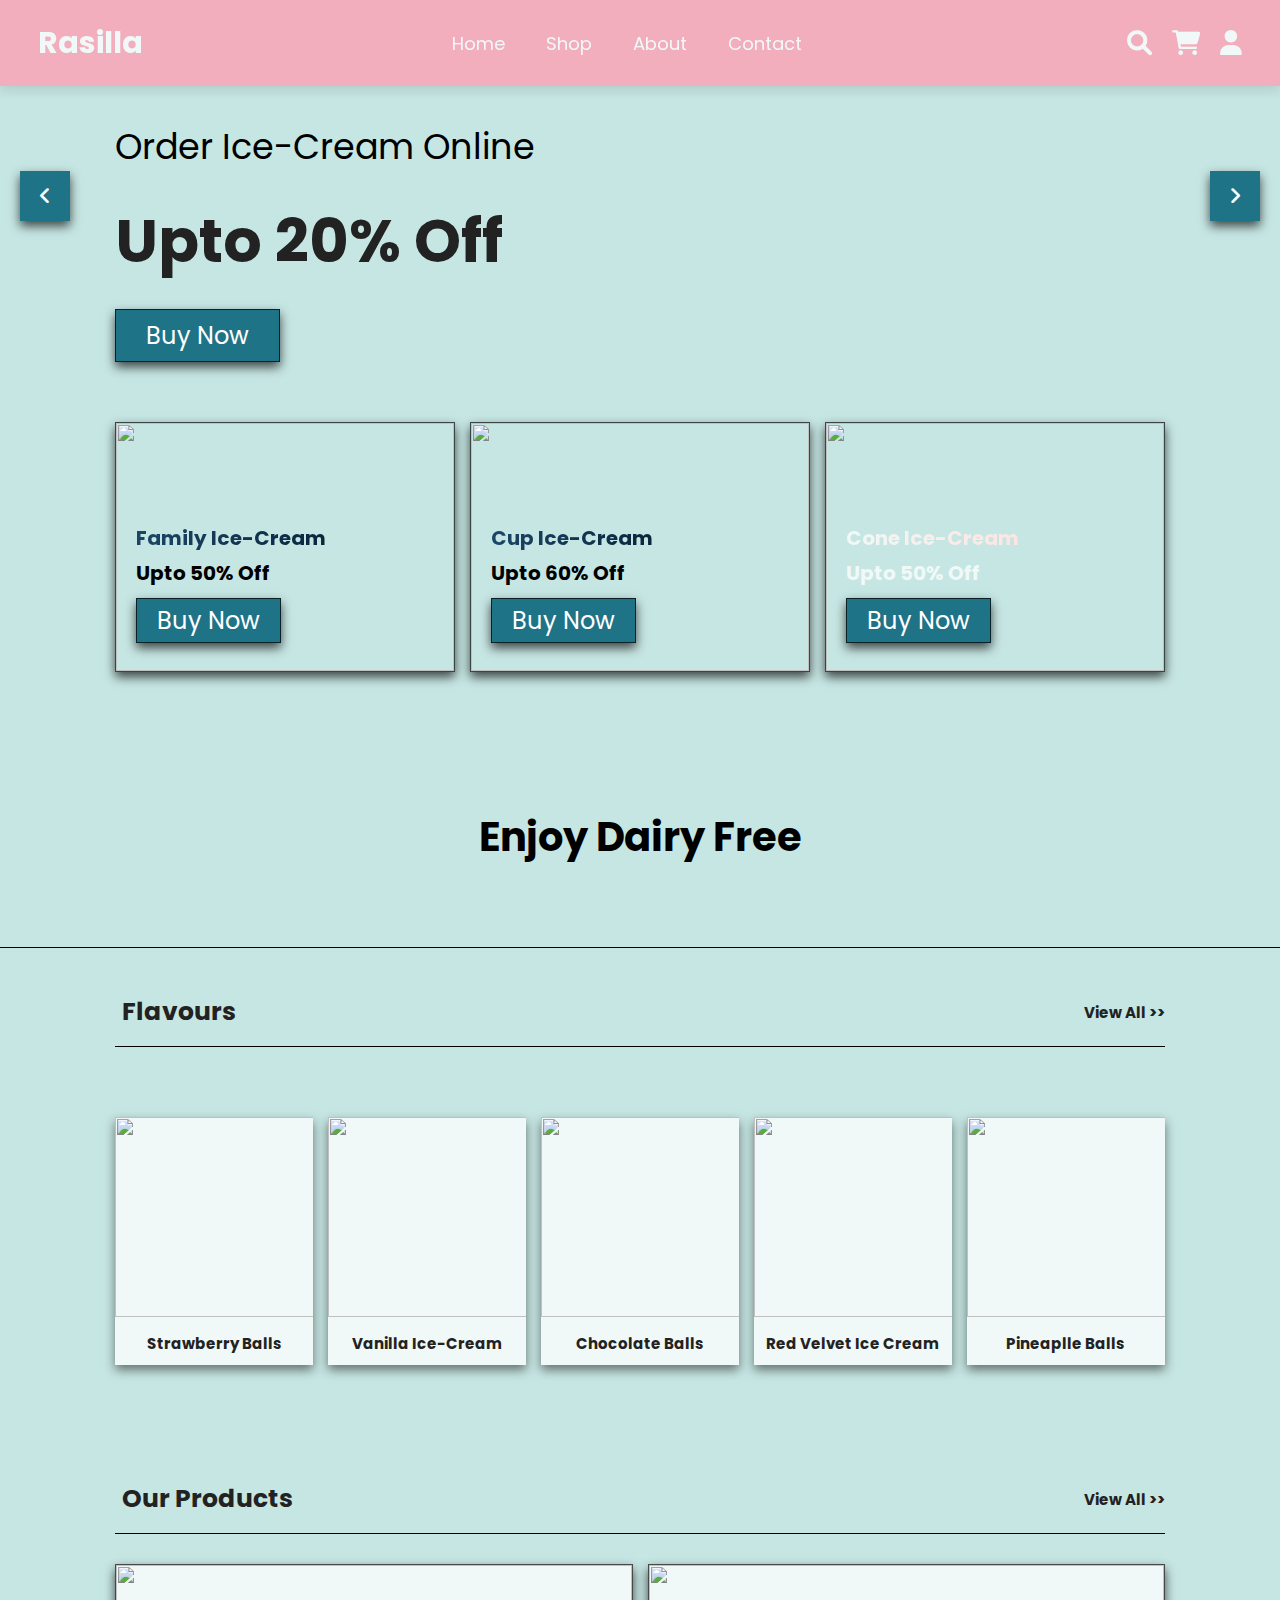
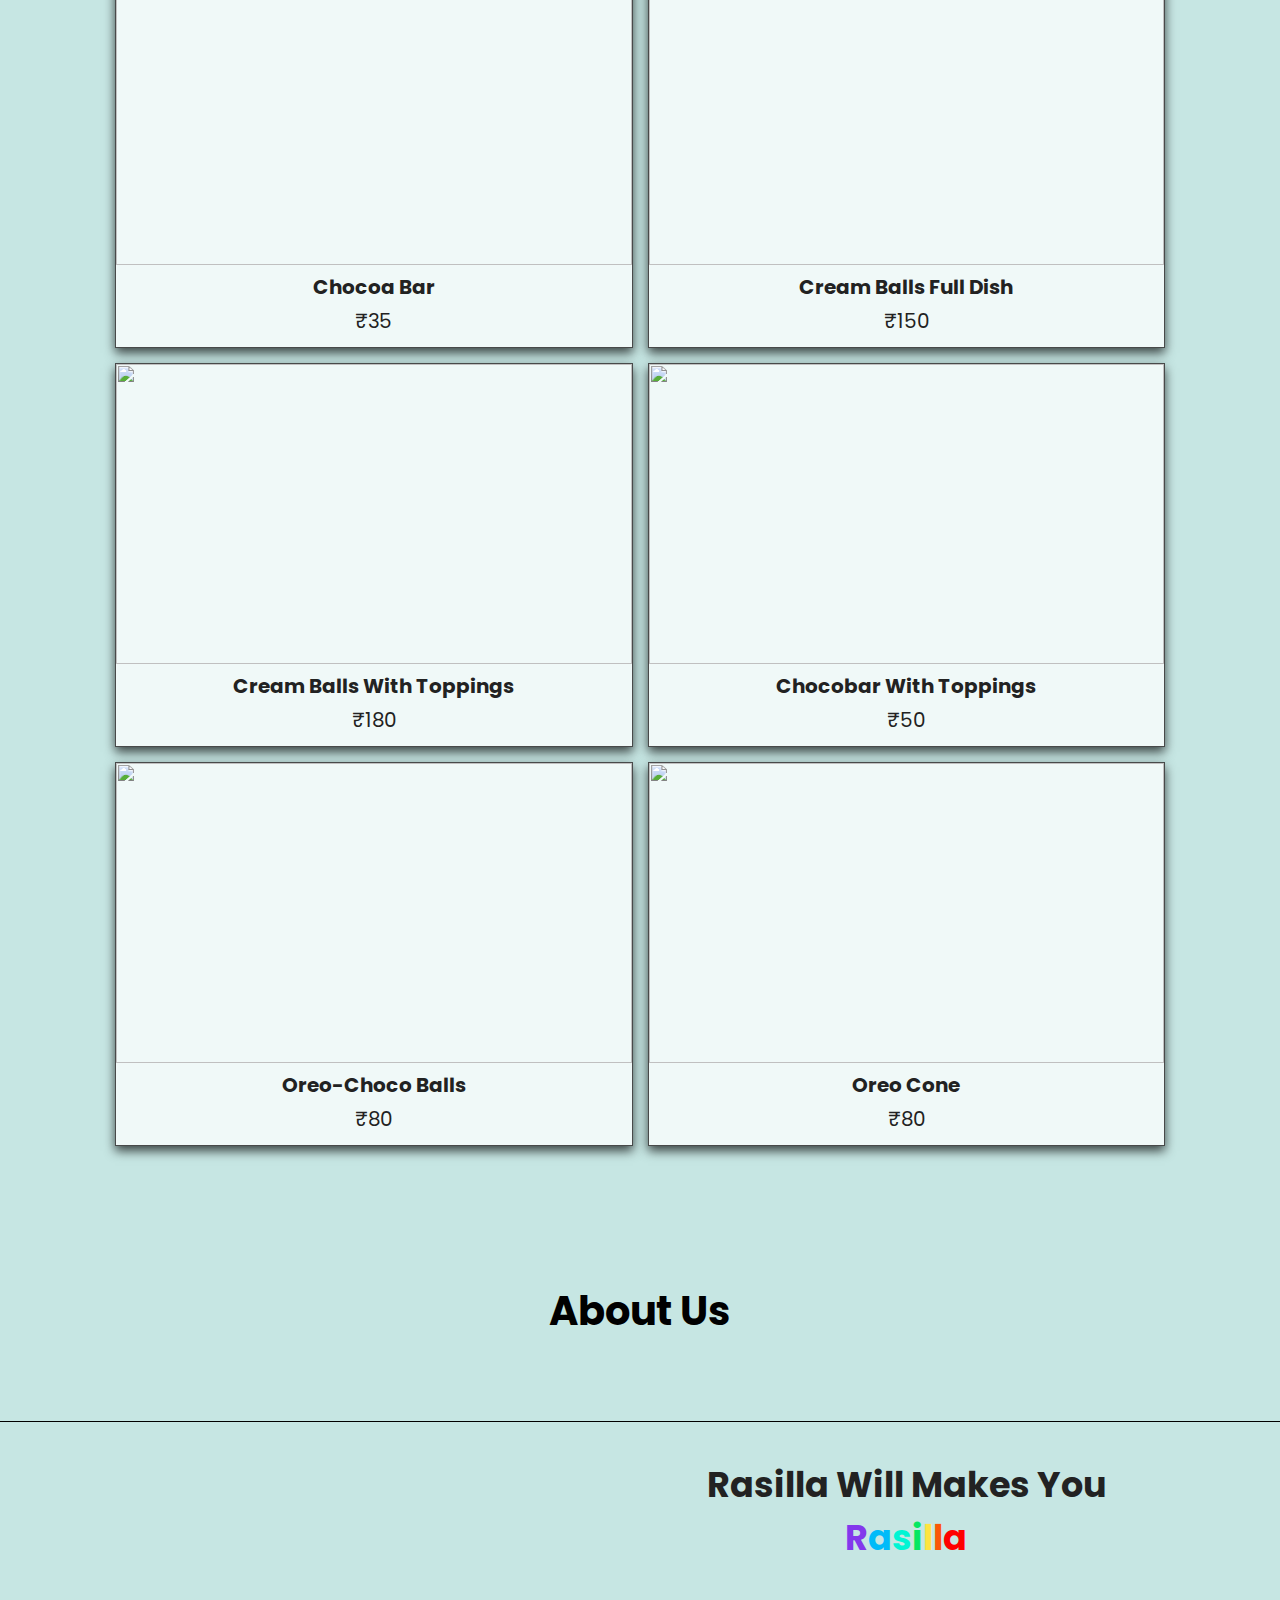
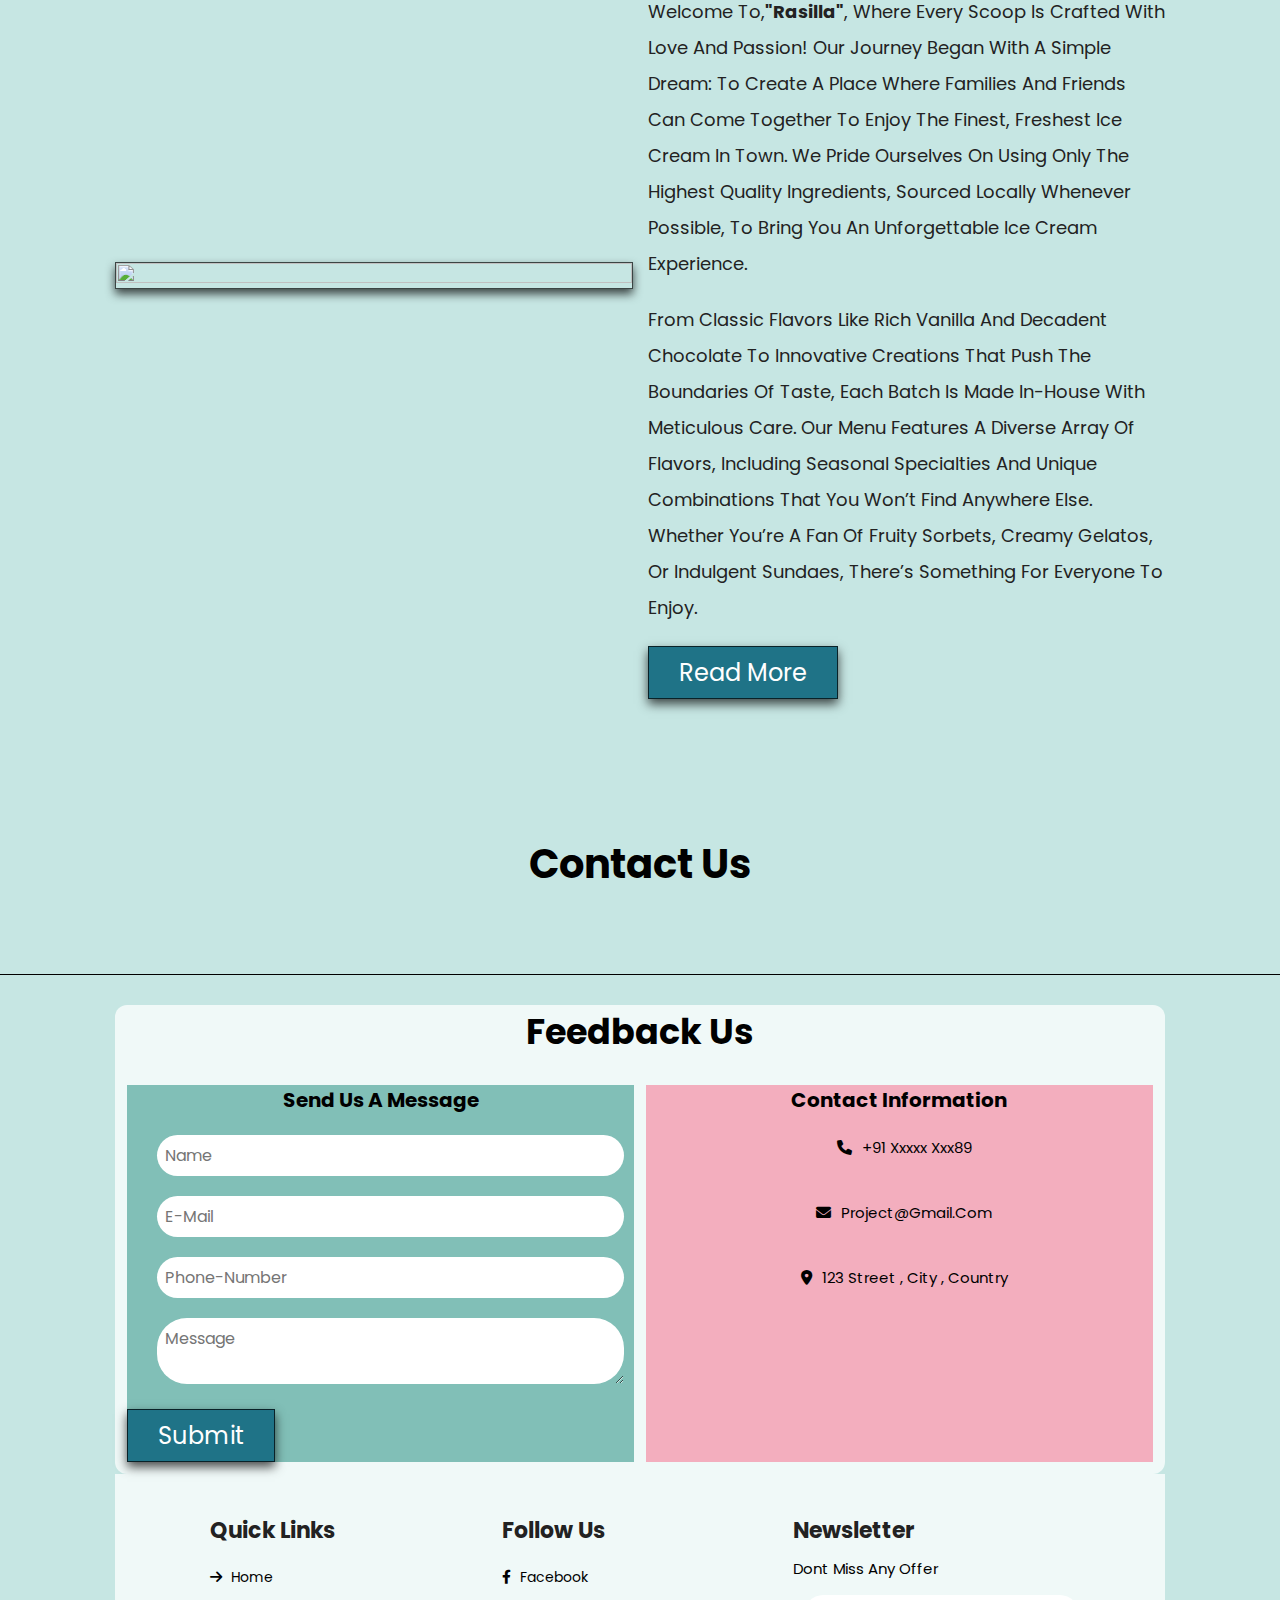
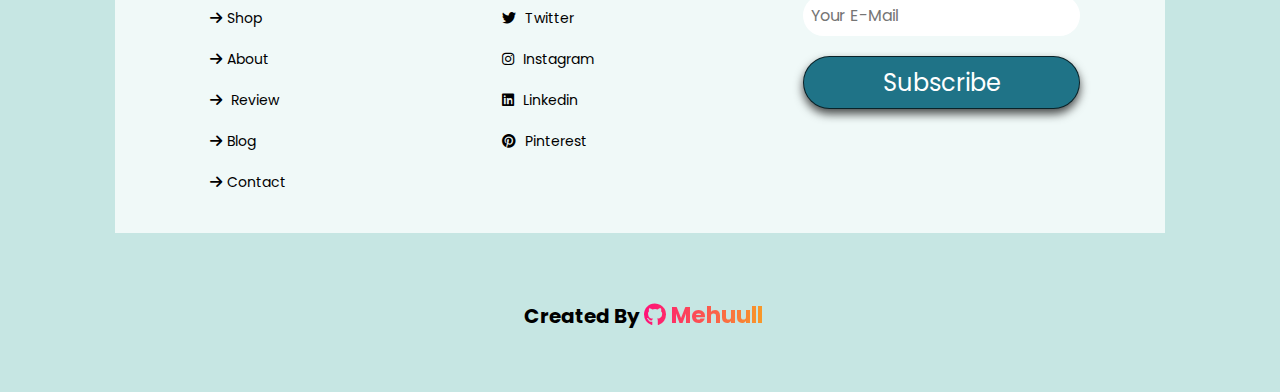
==== index.html @ 6aaf22bc "add files" ====
<!-- my website -->
<!DOCTYPE html>
<html lang="en">
<head>
    <meta charset="UTF-8">
    <meta name="viewport" content="width=device-width, initial-scale=1.0">
    <title>Cake Shop website</title>
    <link rel = "stylesheet" href="styles.css">
    <!-- font awesome link -->
    <link rel="stylesheet" href=
    "https://cdnjs.cloudflare.com/ajax/libs/font-awesome/6.0.0-beta3/css/all.min.css">
</head>
<body>
<header class="header">
    <a href="#" class="logo">Rasilla</a>
    <nav class="navbar">
        
            <a href="#">Home</a>
            <a href="#shop">Shop</a>
            <a href="#about">About</a>
            <a href="#contact">Contact</a>
        
    </nav>
    <div class="icons">
        <div id="menu-btn" class="fas fa-bars"></div>
        <div id="search-btn" class="fas fa-search"></div>
        <div id="cart-btn" class="fas fa-shopping-cart"></div>
        <div id="login-btn" class="fas fa-user"></div>
    </div>
    <div class="hamburger" id="hamburger">
        <div class="line"></div>
        <div class="line"></div>
        <div class="line"></div>
    </div>

</header>   

<!-- hero section -->
 <section class="home" id="home">
    <div class="slides-container">
        <div class="slide active">
            <div class="content">
                <span>Order ice-Cream Online</span>
                <h3>upto 20% off</h3>
                <a href="#" class="btn">Buy Now</a>
            </div>
            <div class="img">
                <img decoding="async"src="icream2.jpg" alt="">
            </div>
        </div> 

        
        <div class="slide">
            <div class="content">
                <span>10+ Delicious Flavours</span>
                <h3>upto 30% off</h3>
                <a href="#" class="btn">Buy Now</a>
            </div>
            <div class="img">
                <img decoding="async"src="icream9.png" alt="">
            </div>
        </div>

        <div class="slide">
            <div class="content">
                <span>15+ Different Toppings</span>
                <h3>upto 60% off</h3>
                <a href="#" class="btn">Buy Now</a>
            </div>
            <div class="img">
                <img decoding="async"src="icream10.png">
            </div>
        </div>
    
        <div id="next-slide" class="fas fa-angle-right" ></div>
        <div id="prev-slide" class="fas fa-angle-left"></div>
   </div>
 </section>

 <!-- banner section -->
 <section class="banner-container">

    <div class="banner">
        <img decoding="async" src="icream12.jpg" alt="">
        <div class="content">
            <span>Family ice-Cream</span>
            <h3>upto 50% off</h3>
            <a href="#" class="btn">Buy now</a>
        </div>
    </div>

    <div class="banner">
        <img decoding="async" src="icream6.jpg" alt="">
        <div class="content">
            <span>Cup ice-Cream</span>
            <h3>upto 60% off</h3>
            <a href="#" class="btn">Buy now</a>
        </div>
    </div>

    <div class="banner">
        <img decoding="async" src="icream7.jpg" alt="">
        <div class="content">
            <span class="banner3">cone ice-Cream</span>
            <h3 class="bannerh3">upto 50% off</h3>
            <a href="#" class="btn">Buy now</a>
        </div>
    </div>

</section>

<!-- heading -->
<div class="heading">
    <h1>Enjoy Dairy Free</h1>
</div>

<!-- flavours section -->
<section class="flavour" >
    <h1 class="title"> <span>Flavours</span> <a href="#">view all >></a> </h1>

    <div class="box-container">
        
        <a href="#" class="box">
            <img decoding="async" src="Strawberry .jpg" alt="">
            <h3>Strawberry Balls</h3>
        </a>

        <a href="#" class="box">
            <img decoding="async" src="Vanilla .jpg" alt="">
            <h3>Vanilla ice-Cream</h3>
        </a>

        <a href="#" class="box">
            <img decoding="async" src="Chocolate .jpg" alt="">
            <h3>chocolate balls</h3>
        </a>

        <a href="#" class="box">
            <img decoding="async" src="Red velvet.jpg" alt="">
            <h3>Red velvet ice cream</h3>
        </a>

        <a href="#" class="box">
            <img decoding="async" src="Pine apple.jpg" alt="">
            <h3>pineaplle balls</h3>
        </a>
    </div>

</section>

<!-- product section -->
<section class="products" id="shop">

    <h1 class="title"><span>Our products</span> <a decoding="async" href="allproduct.html">view all >></a> </h1>

    <div class="box-container">
        <div class="box-container">

            <div class="box">
                <div class="icons">
                    <a href="#" class="fas fa-shopping-cart"></a>
                    <a href="#" class="fas fa-heart"></a>
                    <a href="#" class="fas fa-eye"></a>
                </div>
                <div class="img">
                    <img decoding="async" src="Chocoabar.jpg" alt="">
                </div>
                <div class="content">
                    <h3>Chocoa bar </h3>
                    <div class="price"> ₹35</div>
                </div>
            </div>

            <div class="box">
                <div class="icons">
                    <a href="#" class="fas fa-shopping-cart"></a>
                    <a href="#" class="fas fa-heart"></a>
                    <a href="#" class="fas fa-eye"></a>
                </div>
                <div class="img">
                    <img decoding="async" src="cream ball full dish.jpg" alt="">
                </div>
                <div class="content">
                    <h3>Cream balls full dish</h3>
                    <div class="price"> ₹150</div>
                </div>
            </div>

            <div class="box">
                <div class="icons">
                    <a href="#" class="fas fa-shopping-cart"></a>
                    <a href="#" class="fas fa-heart"></a>
                    <a href="#" class="fas fa-eye"></a>
                </div>
                <div class="img">
                    <img decoding="async" src="Cream balls with toppings .jpg" alt="">
                </div>
                <div class="content">
                    <h3>Cream balls with toppings</h3>
                    <div class="price"> ₹180</div>
                </div>
            </div>

            <div class="box">
                <div class="icons">
                    <a href="#" class="fas fa-shopping-cart"></a>
                    <a href="#" class="fas fa-heart"></a>
                    <a href="#" class="fas fa-eye"></a>
                </div>
                <div class="img">
                    <img decoding="async" src="Chocoabartoppings.jpg" alt="">
                </div>
                <div class="content">
                    <h3>Chocobar with toppings</h3>
                    <div class="price"> ₹50</div>
                </div>
            </div>

            <div class="box">
                <div class="icons">
                    <a href="#" class="fas fa-shopping-cart"></a>
                    <a href="#" class="fas fa-heart"></a>
                    <a href="#" class="fas fa-eye"></a>
                </div>
                <div class="img">
                    <img decoding="async" src="Oreo.jpg" alt="">
                </div>
                <div class="content">
                    <h3>Oreo-choco balls</h3>
                    <div class="price"> ₹80</div>
                </div>
            </div>

            <div class="box">
                <div class="icons">
                    <a href="#" class="fas fa-shopping-cart"></a>
                    <a href="#" class="fas fa-heart"></a>
                    <a href="#" class="fas fa-eye"></a>
                </div>
                <div class="img">
                    <img decoding="async" src="Oreocone.jpg" alt="">
                </div>
                <div class="content">
                    <h3>oreo cone</h3>
                    <div class="price"> ₹80</div>
                </div>
            </div>
    </div>
</section>

<!-- about section -->
<div class="heading">
    <h1>About us</h1>
</div>

<section class="about" id="about">
    <div class="img">
        <img decoding="async"src="icream9.png" alt="">
    </div>

    
    <div class=" content">
        <h3>Rasilla will makes you <span class="r">R</span><span class="a">a</span><span class="s">s</span><span class="i">i</span><span class="l">l</span><span class="l2">l</span><span class="a2">a</span></h3>
        <p>Welcome to,<b>"Rasilla"</b>, where every scoop is crafted with love and passion! Our journey
             began with a simple dream: to create a place where families and friends can come together
              to enjoy the finest, freshest ice cream in town. We pride ourselves on using only the highest 
              quality ingredients, sourced locally whenever possible, to bring you an unforgettable ice cream 
              experience.</p>
        <p>From classic flavors like rich vanilla and decadent chocolate to innovative creations that push the 
            boundaries of taste, each batch is made in-house with meticulous care. Our menu features a diverse 
            array of flavors, including seasonal specialties and unique combinations that you won’t find anywhere else. 
            Whether you’re a fan of fruity sorbets, creamy gelatos, or indulgent sundaes, there’s something for everyone
             to enjoy.</p>
        <a href="readmore.html" class="btn">read more</a>
    </div>
</section>

<!-- contact us section -->

<div class="heading">
    <h1>Contact us</h1>
</div>

<section class="contact" id="contact">
    <div class="container">
        <h2> feedback us</h2>
        <div class="contact-wrapper">
            <div class="contact-form">
                <h3>send us a message</h3>
                <form>
                    <div class="form-group">
                        <input type="text" placeholder="Name">
                    </div>
                    <div class="form-group">
                        <input type="email" placeholder="E-mail">
                    </div>
                    <div class="form-group">
                        <input type="phone" placeholder="Phone-number">
                    </div>
                    <div class="form-group">
                        <textarea name="message" id="" placeholder="Message"></textarea>
                    </div>
                    <a href="#" class="btn">submit</a>

                </form>
            </div>
            <div class="contact-info">
                <h3>Contact information</h3>
                <p>   <i class="fas fa-phone"></i>+91 xxxxx xxx89</p>
                <p>   <i class="fas fa-envelope"></i>project@gmail.com</p>
                <p>   <i class="fas fa-map-marker-alt"></i>123 street , city , country </p>
            </div>
        </div>

    </div>

    <!-- footer section     -->
    <section class="footer">
        <div class="box-container">
            <div class="box">
                <h3>quick links</h3>
                <a href="#"> <i class="fas 
                fa-arrow-right"></i> Home</a>
                <a href="#"> <i class="fas
                fa-arrow-right"></i>Shop</a>
                <a href="#"> <i class="fas
                fa-arrow-right"></i>About</a>
                <a href="#"> <i class="fas
                fa-arrow-right"></i> Review</a>
                <a href="#"> <i class="fas 
                fa-arrow-right"></i>Blog</a>
                <a href="#"> <i class="fas
                fa-arrow-right"></i>Contact</a>
            </div>

            <div class="box">
                <h3>follow us</h3>
                <a href="#"> <i class="fab 
                fa-facebook-f"></i> facebook </a>
                <a href="#"> <i class="fab
                fa-twitter"></i> twitter </a>
                <a href="#"> <i class="fab 
                fa-instagram"></i> instagram </a>
                <a href="#"> <i class="fab
                fa-linkedin"></i> linkedin </a>
                <a href="#"> <i class="fab 
                fa-pinterest"></i> pinterest </a>
            </div>

            <div class="box">
                <h3>newsletter</h3>
                <p>Dont miss any Offer</p>
                <form action="">
                    <input type="email" placeholder="your e-mail">
                    <input type="submit" value="subscribe" class="btn">
                </form>
            </div>
        </div>
    </section>

    <section class="credit">created by <span><i class="fa-brands fa-github"></i>&nbsp;Mehuull</span></section>


<script src="main.js" defer data-deferred="1"></script>


</body>
</html>
---- styles.css ----
/* my website */
@import url('https://fonts.googleapis.com/css2?family=Poppins:wght@100;300;400;500;600&display=swap');

:root {
    --bubblepink: #F3AeBE;
    --wintergreen: #81bfb7;
    --mint: #c6e6e3;
    --candyfloss: #f0f9f8;
}

body {
    background: var(--mint);
}

* {
    font-family: 'Poppins', sans-serif;
    margin: 0;
    padding: 0;
    box-sizing: border-box;
    outline: none;
    border: none;
    text-transform: capitalize;
    text-decoration: none;
    transition: .2s linear;
}

.btn {
    margin-top: 1rem;
    display: inline-block;
    padding: .8rem 3rem;
    background: #1f7387;
    color: #fff;
    font-size: 2.4rem;
    cursor: pointer;
    box-shadow: 0 0.5rem 1rem rgba(0, 0, 0, 0.7);
    border: 0.1rem solid rgba(0, 0, 0, 0.7);
}

.btn:hover {
    background: #013d5a;
    box-shadow: 0 0.5rem 1rem rgba(0, 0, 0, 0.1);
}

html {
    font-size: 62.5%;
    overflow-x: hidden;
    scroll-behavior: smooth;
}

section {
    padding: 3rem 9%;
}

.header {
    position: fixed;
    top: 0;
    left: 0;
    right: 0;
    display: flex;
    align-items: center;
    justify-content: space-between;
    z-index: 100;
    background-color: var(--bubblepink);
    box-shadow: 0 0.5rem 1rem rgba(0, 0, 0, 0.1);
    padding: 2rem 3%;
}

.header .logo {
    font-size: 3rem;
    font-weight: bolder;
    color: var(--candyfloss);
}

.header .navbar a {
    font-size: 1.8rem;
    color: var(--candyfloss);
    margin: 0 1rem;
    padding: 0.9rem;
    border-radius: 30px;

}

.header .navbar a:hover {
    color: #222;
    background-color:var(--candyfloss);
    box-shadow:  0 0.5rem 1rem rgba(0, 0, 0, 0.7);;
}

.header .icons div {
    font-size: 2.5rem;
    margin-left: 1.7rem;
    cursor: pointer;
    color: var(--candyfloss);
}

.header .icons div:hover {
    color: #222;
}

#menu-btn {
    display: none;
}

@keyframes fadeLeft {
    0% {
        opacity: 0;
        transform: translateY(-5rem);
    }
}

@keyframes fadeUp {
    0% {
        opacity: 0;
        transform: scale(0.5);
    }
}

.home {
    padding-top: 12rem;
    position: relative;
}

.home .slides-container .slide {
    display: flex;
    align-items: center;
    flex-wrap: wrap;
    gap: 1.5rem;
    display: none;
}

.home .slides-container .slide.active {
    display: flex;
}

.home .slides-container .slide .content {
    flex: 1 1 40rem;
    animation: fadeLeft .4s linear .4s backwards;
}

.home .slides-container .slide .content span {
    color: #000;
    font-size: 3.5rem;
}

.home .slides-container .slide .content h3 {
    font-size: 6rem;
    color: #222;
    padding: .3rem 0;
    margin-top: 2rem;
    margin-bottom: 1rem;
}

.home .slides-container .slide .img {
    flex: 1 1 40rem;
    margin: 3rem 0;
}

.home .slides-container .slide .img img {
    width: 100%;
    animation: fadeUp .4s linear;
    box-shadow: 0 1rem 1.5rem rgba(0, 0, 0, 0.7);
}
.home #next-slide,
.home #prev-slide {
    position: absolute;
    top: 50%;
    transform: translateY(-50%);
    height: 5rem;
    width: 5rem;
    line-height: 5rem;
    background: #1f7387;
    color: #fff;
    text-align: center;
    font-size: 2rem;
    cursor: pointer;
    box-shadow: 0 0.5rem 1rem rgba(0, 0, 0, 0.7);
}
.home #next-slide:hover,
.home #prev-slide:hover {
    background: #013d5a;
    color: #fff;
    box-shadow: 0 0.5rem 1rem rgba(0, 0, 0, 0.1);
}
.home #prev-slide {
    left: 2rem;
}
.home #next-slide {
    right: 2rem;
}
/* banner container */

.banner-container {
    display: grid;
    grid-template-columns: repeat(auto-fit, minmax(32rem, 1fr));
    gap: 1.5rem;
}
.banner-container .banner {
    position: relative;
    height: 25rem;
    overflow: hidden;
    box-shadow: 0 0.5rem 1rem rgba(0, 0, 0, 0.7);
    border: 0.1rem solid rgba(0, 0, 0, 0.7);
}
.banner-container .banner img {
    height: 100%;
    width: 100%;
    object-fit: cover;
}
.banner-container .banner .content {
    position: absolute;
    top: 50%;
    left: 2rem;
    transform: translateY(-20%);
}
.banner-container .banner .content span {
    background: linear-gradient(to right, #1c4668,#09263d) ;
    -webkit-background-clip: text;
    -webkit-text-fill-color: transparent;
    font-weight: bold;
    font-size: 2rem;

}
.banner-container .banner .content .banner3{
    background: linear-gradient(to right, #f0f9f8 , #ffe4e1) ;
    -webkit-background-clip: text;
    -webkit-text-fill-color: transparent;

}
.banner-container .banner .content h3 {
    font-size: 2rem;
    padding-top: .5rem;
    color: black;
}
.banner-container .banner .content .bannerh3 {
    color: #f0f9f8;
}
.banner-container .banner .content .btn {
    padding: .4rem 2rem;
}

.banner-container .banner:hover img {
    transform: scale(1.2);
}
.heading{
    text-align: center;
    font-size: 2.5rem;
    margin-top: 2.5rem;
    padding: 8rem 0;
    border-bottom: 0.1rem solid black;
}
.heading h1 {
    color: #000000;
    font-size: 4rem;

}
/* flavour section */
.title{
    display: flex;
    align-items: center;
    font-size: 2.5rem;
    padding:1.5rem 0;
    border-bottom: 0.1rem solid black;
    margin-bottom: 3rem;
}
.title span {
    color: #222;
    padding-left: .7rem;
}
.title a {
    margin-left: auto;
    color: #222;
    font-size: 1.5rem;
}

.flavour .box-container {
    display: grid;
    grid-template-columns: repeat(auto-fit, minmax(16rem, 1fr));
    gap: 1.5rem;
    padding: 4rem 0;
}
.flavour .box-container .box {
    overflow: hidden;
    box-shadow: 0 0.5rem 1rem rgba(0, 0, 0, 0.5);
    background-color: var(--candyfloss);
}
.flavour .box-container .box img {
    height: 20rem;
    width: 25rem;
    object-fit: cover;
}
.flavour .box-container .box h3 {
    font-size: 1.5rem;
    margin: 1rem 0;
    color: #222;
    text-align: center;
}
.flavour .box-container .box:hover h3 {
    font-size: 1.8rem;
}

/* product section */
.products .box-container {
    /* display: -ms-grid; */
    display: grid;
    grid-template-columns: repeat(auto-fit, minmax(35rem, 1fr));
    gap: 1.5rem;
}
.products .box-container .box{
    position: relative;
    background: var(--candyfloss);
    text-align: center;
    overflow: hidden;
    box-shadow: 0 0.5rem 1rem rgba(0, 0, 0, 0.7);
    border: 0.1rem solid rgba(0, 0, 0, 0.7);
}

.products .box-container .box .img {
    height: 30rem;
    width: auto;  
    overflow: hidden;
}
.products .box-container .box .img img {
    height: 100%;
    width: 100%;
    object-fit: cover;
}
.products .box-container .box .content {
    padding: .7rem;
}

.products .box-container .box .content h3 {
    font-size: 2rem;
    color: #222;
}

.products .box-container .box .content .price {
    font-size: 2rem;
    color: #222;
    padding: .4rem 0;
}
.products .box-container .box:hover .icons {
    top: 0;
}

.products .box-container .box .icons {
    position: absolute;
    display: -webkit-box;
    display: -ms-flexbox;
    display: flex;
    text-align: center;
    align-items: center;
    justify-content: center;
    background: rgba(243, 243, 243, 0.8);
    gap: 1rem;
    height: 30rem;
    width: 100%;
    left:0;
    right: 0;
    top: -115%;
}
.products .box-container .box .icons a {
    font-size: 2rem;
    height: 5rem;
    width: 5rem;
    line-height: 5rem;
    background: #fff;
    box-shadow: 0 0.5rem 1rem rgba(0, 0, 0, 0.1);
    color: #666;
}
.products .box-container .box .icons a:hover {
    font-size: 2.8rem;
    background-color: var(--bubblepink);
    color: white;
}

.about {
    display: flex;
    align-items: center;
    flex-wrap: wrap;
    gap: 1.5rem;
}
.about .img {
    flex: 1 1 40rem;
}
.about .img img {
    width: 100%;
    height: 100%;
    box-shadow: 0 0.5rem 1rem rgba(0, 0, 0, 0.7);
    border: 0.1rem solid rgba(0, 0, 0, 0.7);
}
.about .content {
    flex: 1 1 40rem;
}


.about .content h3 {
    color: #222;
    font-size: 3.5rem;
    padding-top: .6rem;
    margin-bottom: 2rem;
    text-align: center;
}
.about .r{
    color:#8338ec;
}
.about .a{
    color:#00bbf9;
}
.about .s{
    color:#00f5d4;
}
.about .i{
    color:#04e762;
}
.about .l{
    color:#fee440;
}
.about .l2{
    color:#fb5607;
}
.about .a2{
    color:red;
}


.about .content p {
    color: #222;
    font-size: 18px;
    line-height: 2;
    padding: 1rem 0;
}
.container{
    /* max-width: 800px; */
    background-color: var(--candyfloss);
    border-radius: 12px;
    height: auto;

}
.container h2{
    font-size: 3.5rem;
    text-align: center;
    margin-bottom: 1.5rem;
}
.contact-wrapper{
    display: grid;
    grid-template-columns: repeat(2,1fr);
    grid-gap:1.2rem;
    padding: 1.2rem;
    
}
.contact-form{
    background-color: var(--wintergreen);
    height: auto;
}
.contact-form h3{
    font-size: 2rem;
    text-align: center;
    margin-bottom: 1rem;
}
.contact-form .form-group{
    margin-left: 2rem;
    margin-right: 2rem;
}

input,textarea{
    width: 100%;
    padding: 0.8rem;
    border: none;
    border-radius: 30px;
    font-size: 16px;
    margin: 1rem;
}
.contact-wrapper .contact-info{
    display: flex;
    flex-direction: column;
    align-items: center;
    background-color: var(--bubblepink);
}
.contact-wrapper .contact-info h3{
    font-size: 2rem;
}
.contact-wrapper .contact-info p{
    font-size: 1.5rem;
    margin-block: 1.5rem;
}
.contact-wrapper .contact-info i{
    margin: 10px;
    font-size: 1.5rem auto;
}
@media screen and (max-width: 476px) {
.contact-form h3{
    font-size: 14px;
    margin-block: 10px;
}
.contact-wrapper .contact-info h3{
    font-size: 14px;
    margin-block: 10px;
}
 input,textarea{
    font-size: 14px;
}
.contact-wrapper .contact-info p{
    font-size: 12px;
}
.contact-wrapper .contact-info i{
font: 0.8rem;
}
}
.footer {
    background: var(--candyfloss);

}

.footer .box-container {
    display: grid;
    grid-template-columns: repeat(auto-fit, minmax(25rem, 1fr));
    gap: 1.5rem;
}


.footer .box-container .box h3 {
    font-size: 2.2rem;
    color: #222;
    padding: 1rem 0;
}

.footer .box-container .box p {
    font-size: 1.5rem;
    color: #000;
    padding-bottom: .5rem;
}

.footer .box-container .box a {
    font-size: 1.4rem;
    color: #000;
    padding: 1rem 0;
    display: block;
}

.footer .box-container .box a:hover {
    color: #1f7387;
}

.footer .box-container .box a:hover i {
    padding-right: 2rem;
}

.footer .box-container .box a i {
    padding-right: .5rem;
    color: #000;
}

.credit {
    text-align: center;
    font-size: 2rem;
    font-weight: bold;
    margin-left: .6rem;
    margin-top: 3.5rem;
}

.credit span {
    font-weight: bold;
    font-size: 2.3rem;
    background: linear-gradient(to right,#ff1178,#f89928);
    -webkit-background-clip: text;
    background-clip: text;
    color: transparent;
}
/* menubar */
/* Hamburger Icon Styles */
.hamburger {
    display: none;
    flex-direction: column;
    cursor: pointer;
}
.line {
    width: 25px;
    height: 3px;
    background-color: #000;
    margin: 3px 0;
}
@media screen and (max-width: 900px) {
    .navbar {
        display: none;
        flex-direction: column;
        position: absolute;
        top: 60px;
        left: 0;
        width: 100%;
        background-color: var(--bubblepink);
        border: 1px solid var(--bubblepink);
        z-index: 1000;
    }

    .navbar.active {
        display: flex;
    }

    .icons {
        display: none;
    }

    .navbar a {
        flex-direction: column;
        padding: 15px;
        text-decoration: none;
        color: #000;
    }

    .navbar a:hover {
        background-color: var(--bubblepink);
        color: #000;
    }

    .hamburger {
        display: flex;
    }
}
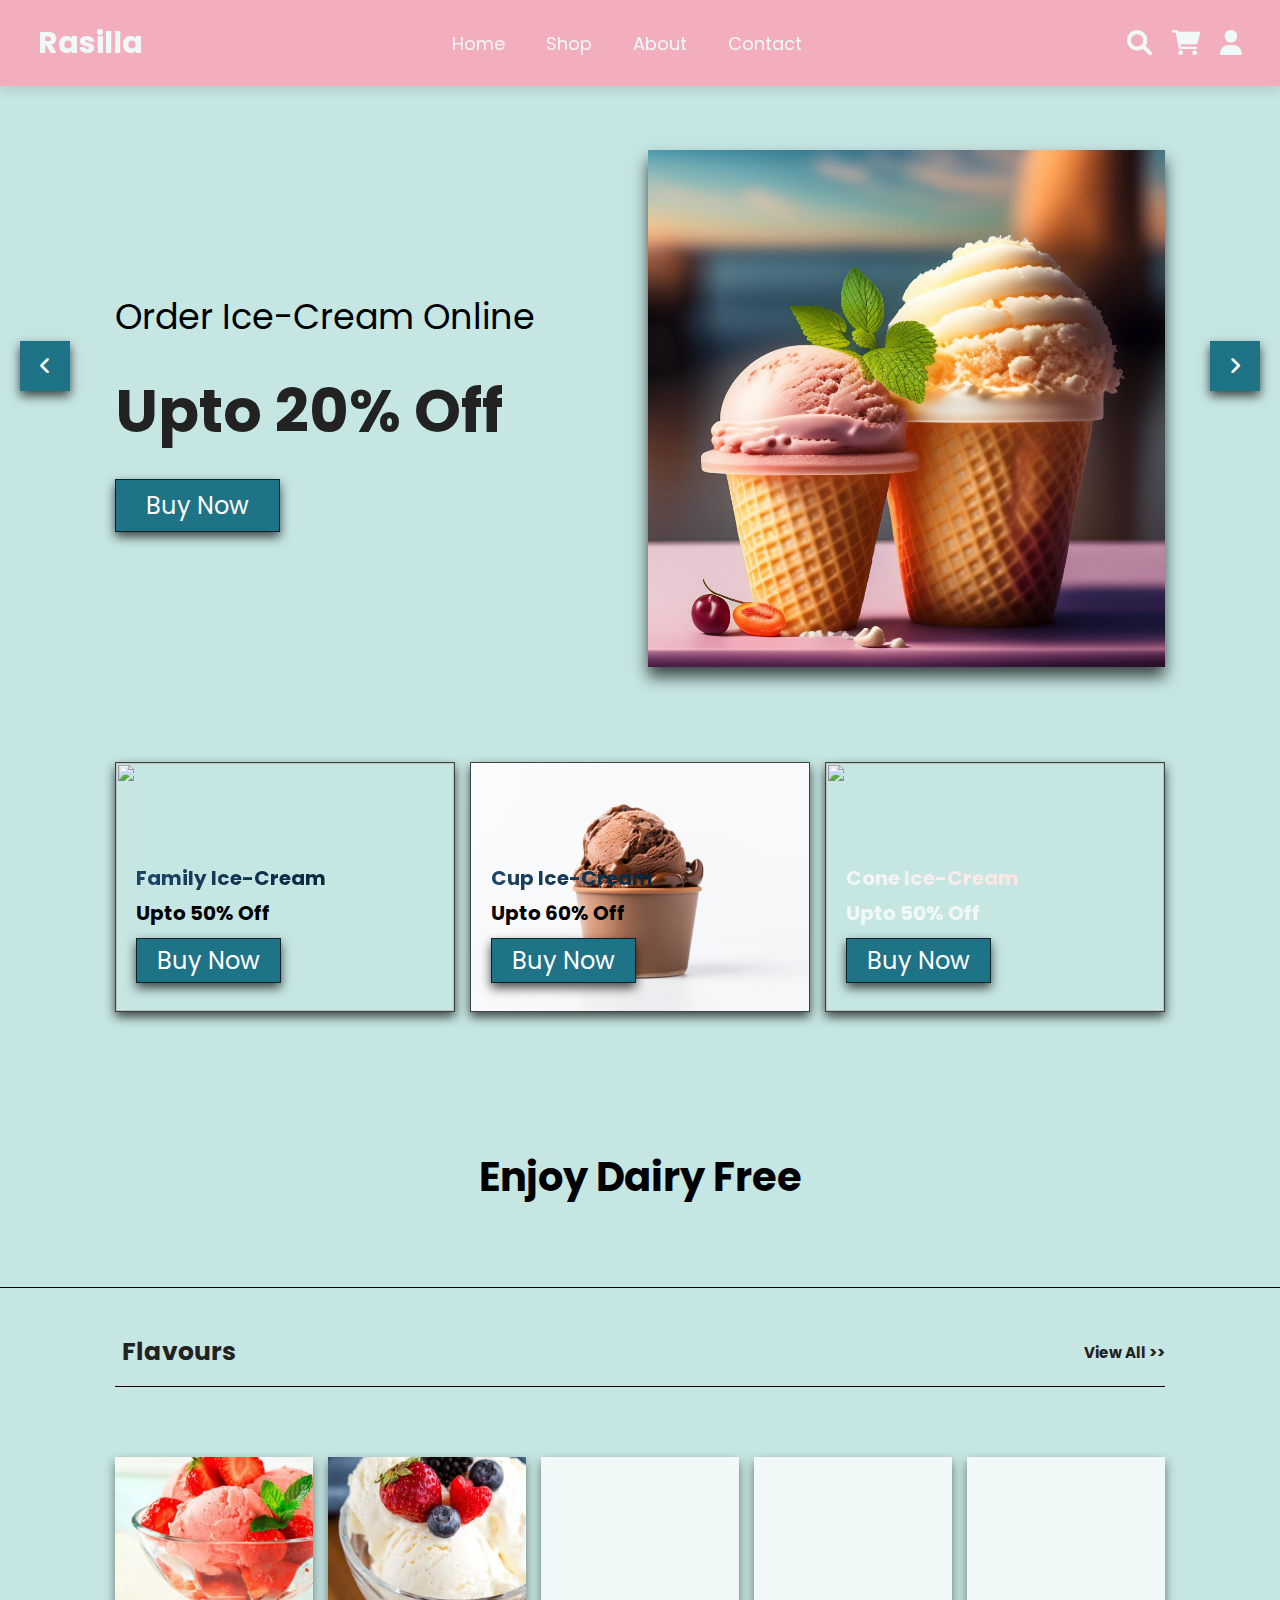
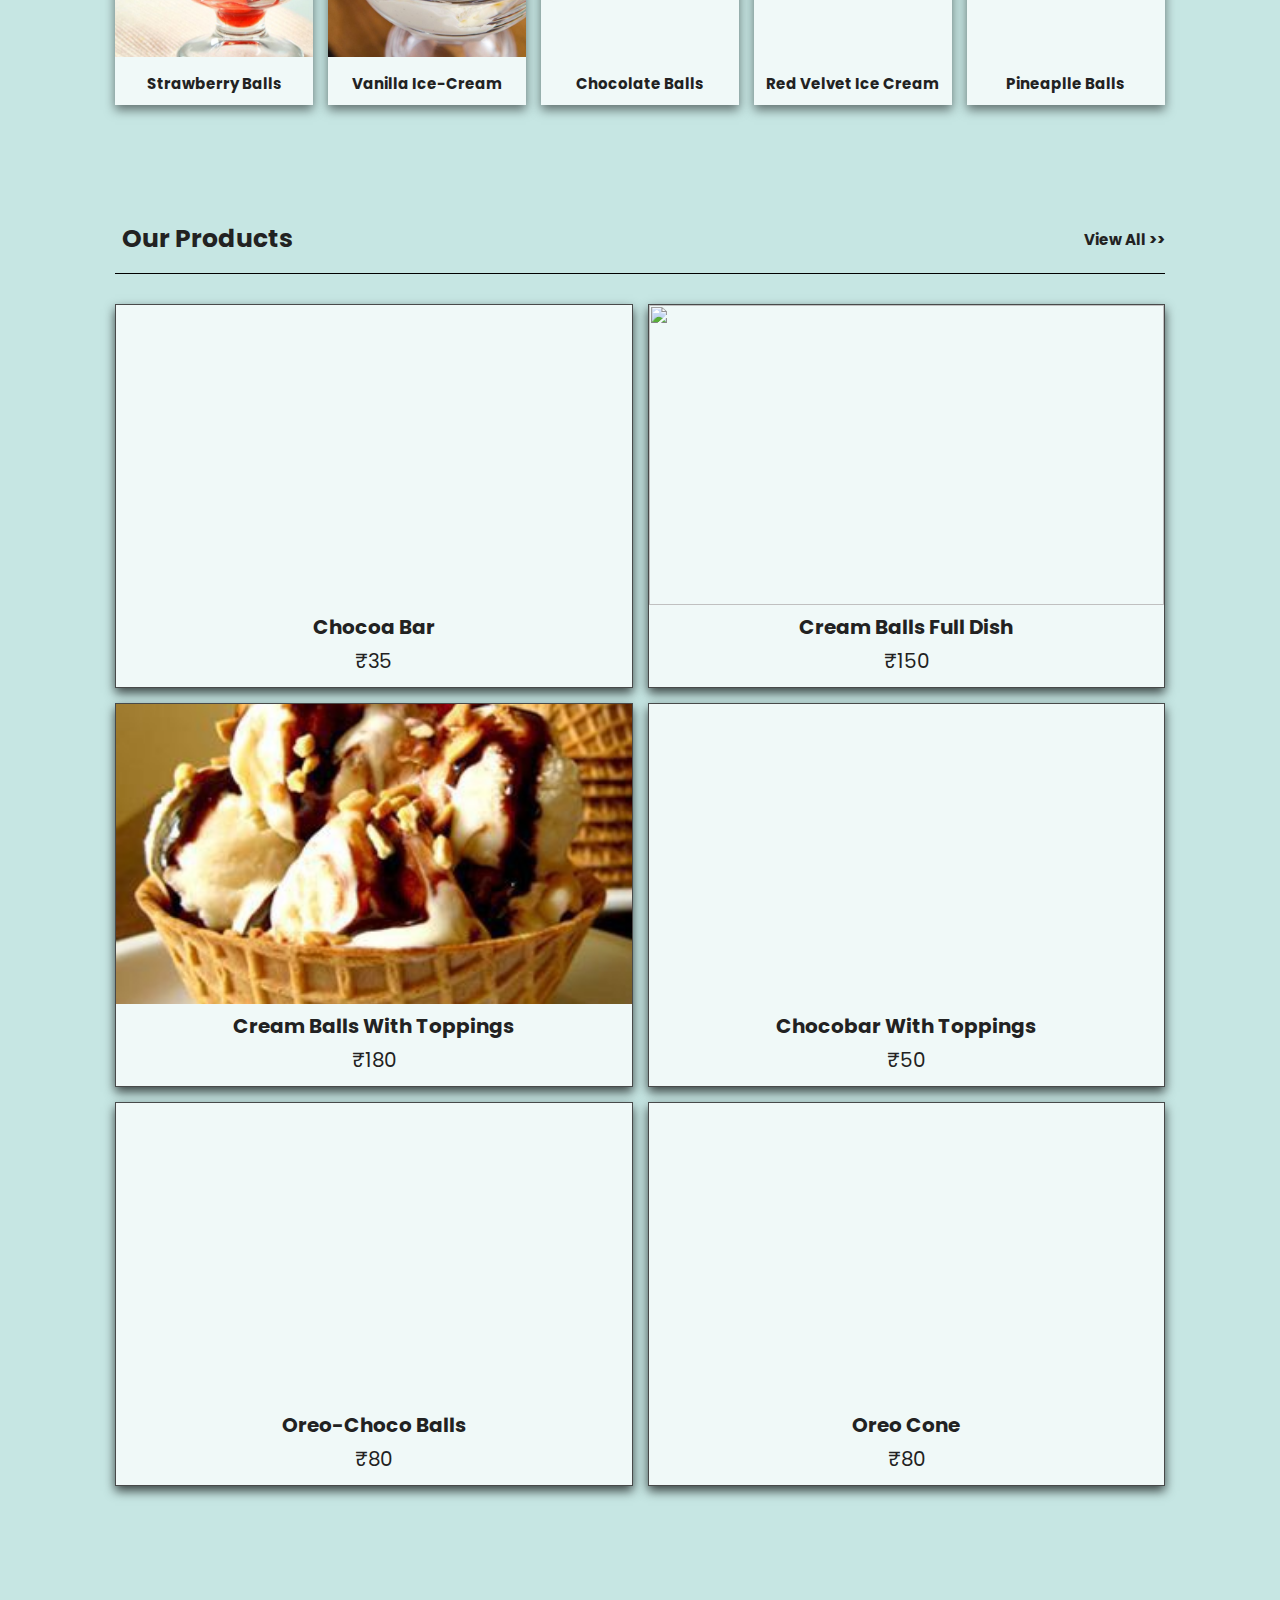
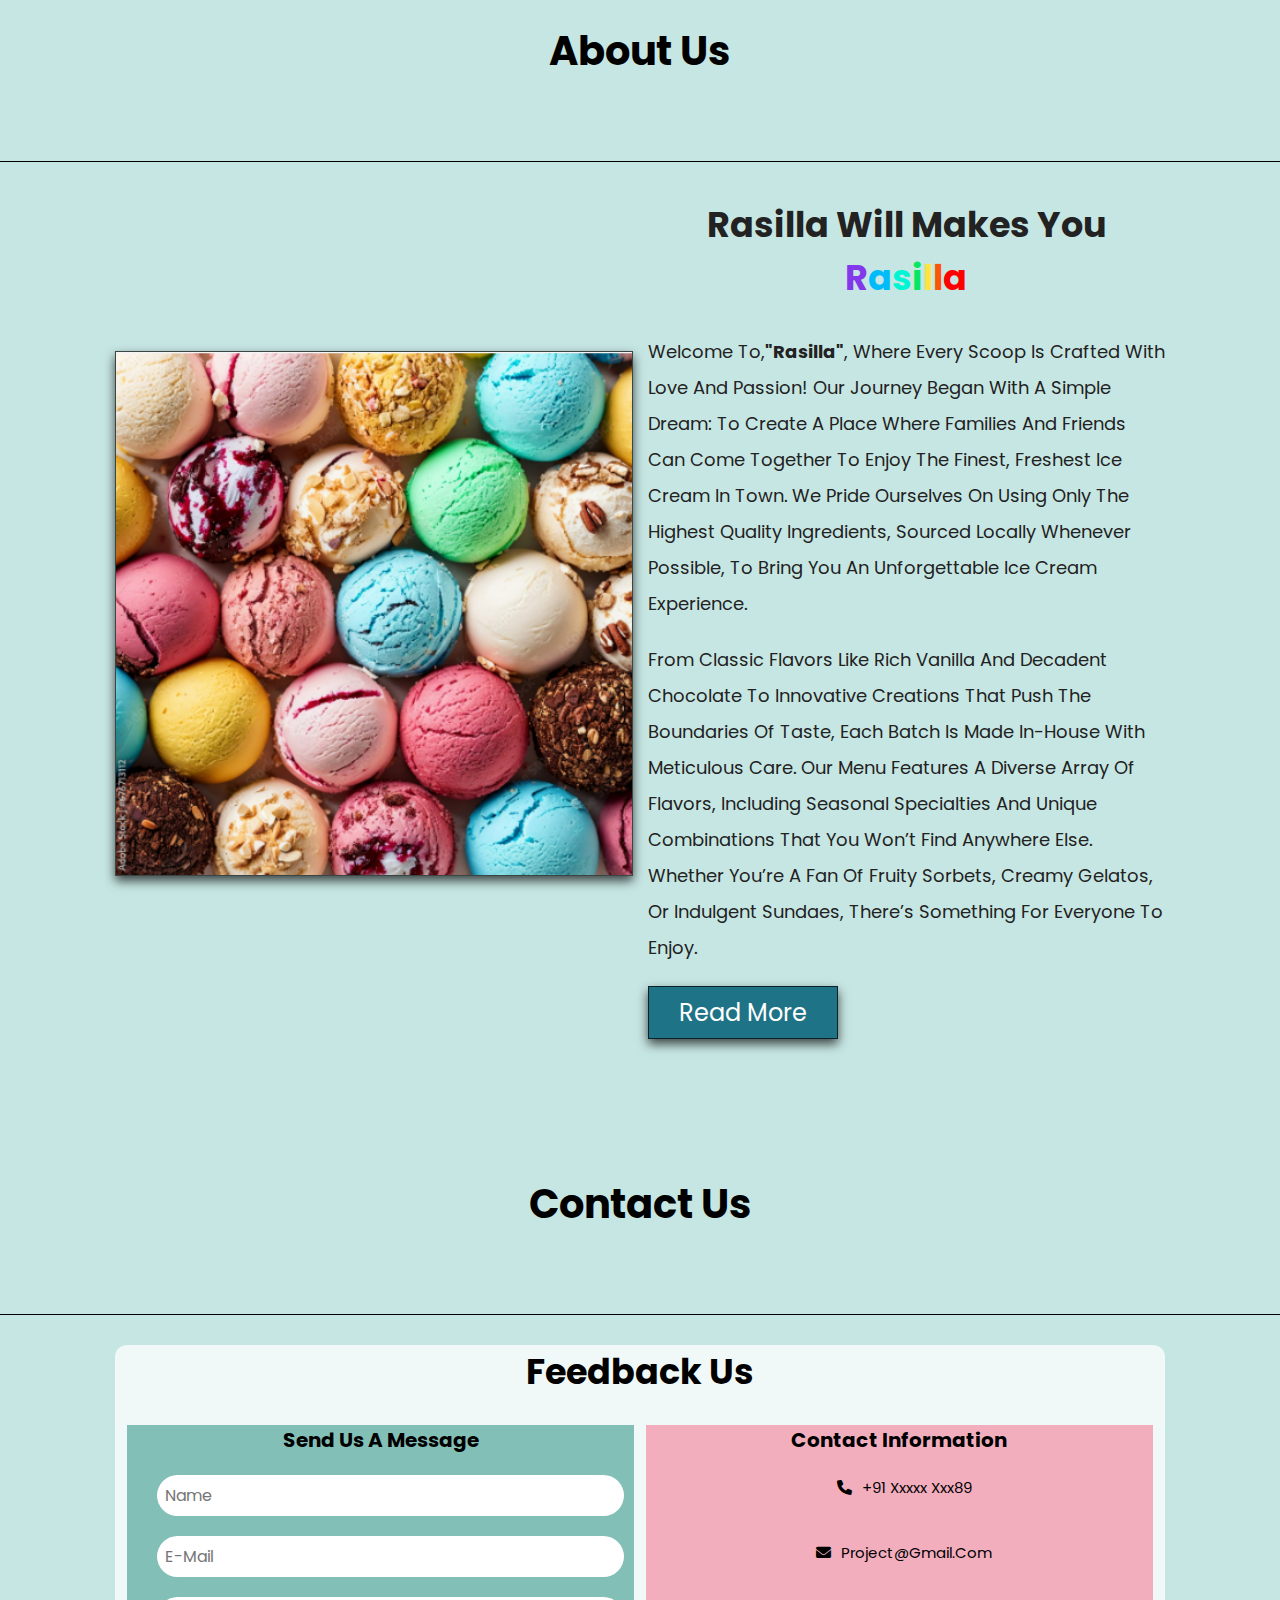
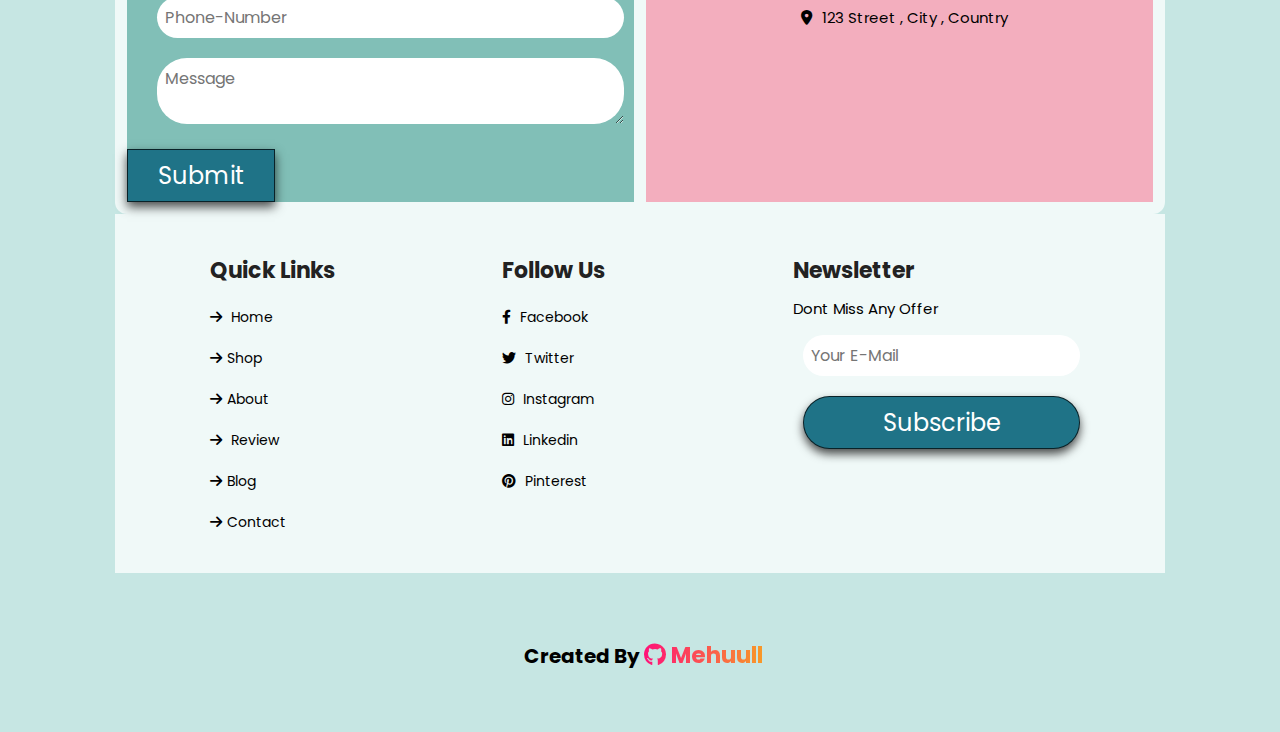
==== commit 1e25c5ba: "updates" ====
--- a/index.html
+++ b/index.html
@@ -45,7 +45,7 @@
                 <a href="#" class="btn">Buy Now</a>
             </div>
             <div class="img">
-                <img decoding="async"src="icream2.jpg" alt="">
+                <img decoding="async"src="assets\icream2.jpg" alt="">
             </div>
         </div> 
 
@@ -57,7 +57,7 @@
                 <a href="#" class="btn">Buy Now</a>
             </div>
             <div class="img">
-                <img decoding="async"src="icream9.png" alt="">
+                <img decoding="async"src="assets\icream9.png" alt="">
             </div>
         </div>
 
@@ -68,7 +68,7 @@
                 <a href="#" class="btn">Buy Now</a>
             </div>
             <div class="img">
-                <img decoding="async"src="icream10.png">
+                <img decoding="async"src="assets\icream10.png">
             </div>
         </div>
     
@@ -81,7 +81,7 @@
  <section class="banner-container">
 
     <div class="banner">
-        <img decoding="async" src="icream12.jpg" alt="">
+        <img decoding="async" src="assets\icream12.jpg" alt="">
         <div class="content">
             <span>Family ice-Cream</span>
             <h3>upto 50% off</h3>
@@ -90,7 +90,7 @@
     </div>
 
     <div class="banner">
-        <img decoding="async" src="icream6.jpg" alt="">
+        <img decoding="async" src="assets\icream6.jpg" alt="">
         <div class="content">
             <span>Cup ice-Cream</span>
             <h3>upto 60% off</h3>
@@ -99,7 +99,7 @@
     </div>
 
     <div class="banner">
-        <img decoding="async" src="icream7.jpg" alt="">
+        <img decoding="async" src="assets\icream7.jpg" alt="">
         <div class="content">
             <span class="banner3">cone ice-Cream</span>
             <h3 class="bannerh3">upto 50% off</h3>
@@ -121,27 +121,27 @@
     <div class="box-container">
         
         <a href="#" class="box">
-            <img decoding="async" src="Strawberry .jpg" alt="">
+            <img decoding="async" src="assets\Strawberry .jpg" alt="">
             <h3>Strawberry Balls</h3>
         </a>
 
         <a href="#" class="box">
-            <img decoding="async" src="Vanilla .jpg" alt="">
+            <img decoding="async" src="assets\Vanilla .jpg" alt="">
             <h3>Vanilla ice-Cream</h3>
         </a>
 
         <a href="#" class="box">
-            <img decoding="async" src="Chocolate .jpg" alt="">
+            <img decoding="async" src="assets\Chocolate .jpg" alt="">
             <h3>chocolate balls</h3>
         </a>
 
         <a href="#" class="box">
-            <img decoding="async" src="Red velvet.jpg" alt="">
+            <img decoding="async" src="assets\Red velvet.jpg" alt="">
             <h3>Red velvet ice cream</h3>
         </a>
 
         <a href="#" class="box">
-            <img decoding="async" src="Pine apple.jpg" alt="">
+            <img decoding="async" src="assets\Pine apple.jpg" alt="">
             <h3>pineaplle balls</h3>
         </a>
     </div>
@@ -163,7 +163,7 @@
                     <a href="#" class="fas fa-eye"></a>
                 </div>
                 <div class="img">
-                    <img decoding="async" src="Chocoabar.jpg" alt="">
+                    <img decoding="async" src="assets\Chocoabar.jpg" alt="">
                 </div>
                 <div class="content">
                     <h3>Chocoa bar </h3>
@@ -178,7 +178,7 @@
                     <a href="#" class="fas fa-eye"></a>
                 </div>
                 <div class="img">
-                    <img decoding="async" src="cream ball full dish.jpg" alt="">
+                    <img decoding="async" src="assets\cream ball full dish.jpg" alt="">
                 </div>
                 <div class="content">
                     <h3>Cream balls full dish</h3>
@@ -193,7 +193,7 @@
                     <a href="#" class="fas fa-eye"></a>
                 </div>
                 <div class="img">
-                    <img decoding="async" src="Cream balls with toppings .jpg" alt="">
+                    <img decoding="async" src="assets\Cream balls with toppings .jpg" alt="">
                 </div>
                 <div class="content">
                     <h3>Cream balls with toppings</h3>
@@ -208,7 +208,7 @@
                     <a href="#" class="fas fa-eye"></a>
                 </div>
                 <div class="img">
-                    <img decoding="async" src="Chocoabartoppings.jpg" alt="">
+                    <img decoding="async" src="assets\Chocoabartoppings.jpg" alt="">
                 </div>
                 <div class="content">
                     <h3>Chocobar with toppings</h3>
@@ -223,7 +223,7 @@
                     <a href="#" class="fas fa-eye"></a>
                 </div>
                 <div class="img">
-                    <img decoding="async" src="Oreo.jpg" alt="">
+                    <img decoding="async" src="assets\Oreo.jpg" alt="">
                 </div>
                 <div class="content">
                     <h3>Oreo-choco balls</h3>
@@ -238,7 +238,7 @@
                     <a href="#" class="fas fa-eye"></a>
                 </div>
                 <div class="img">
-                    <img decoding="async" src="Oreocone.jpg" alt="">
+                    <img decoding="async" src="assets\Oreocone.jpg" alt="">
                 </div>
                 <div class="content">
                     <h3>oreo cone</h3>
@@ -255,7 +255,7 @@
 
 <section class="about" id="about">
     <div class="img">
-        <img decoding="async"src="icream9.png" alt="">
+        <img decoding="async"src="assets\icream9.png" alt="">
     </div>
 
     
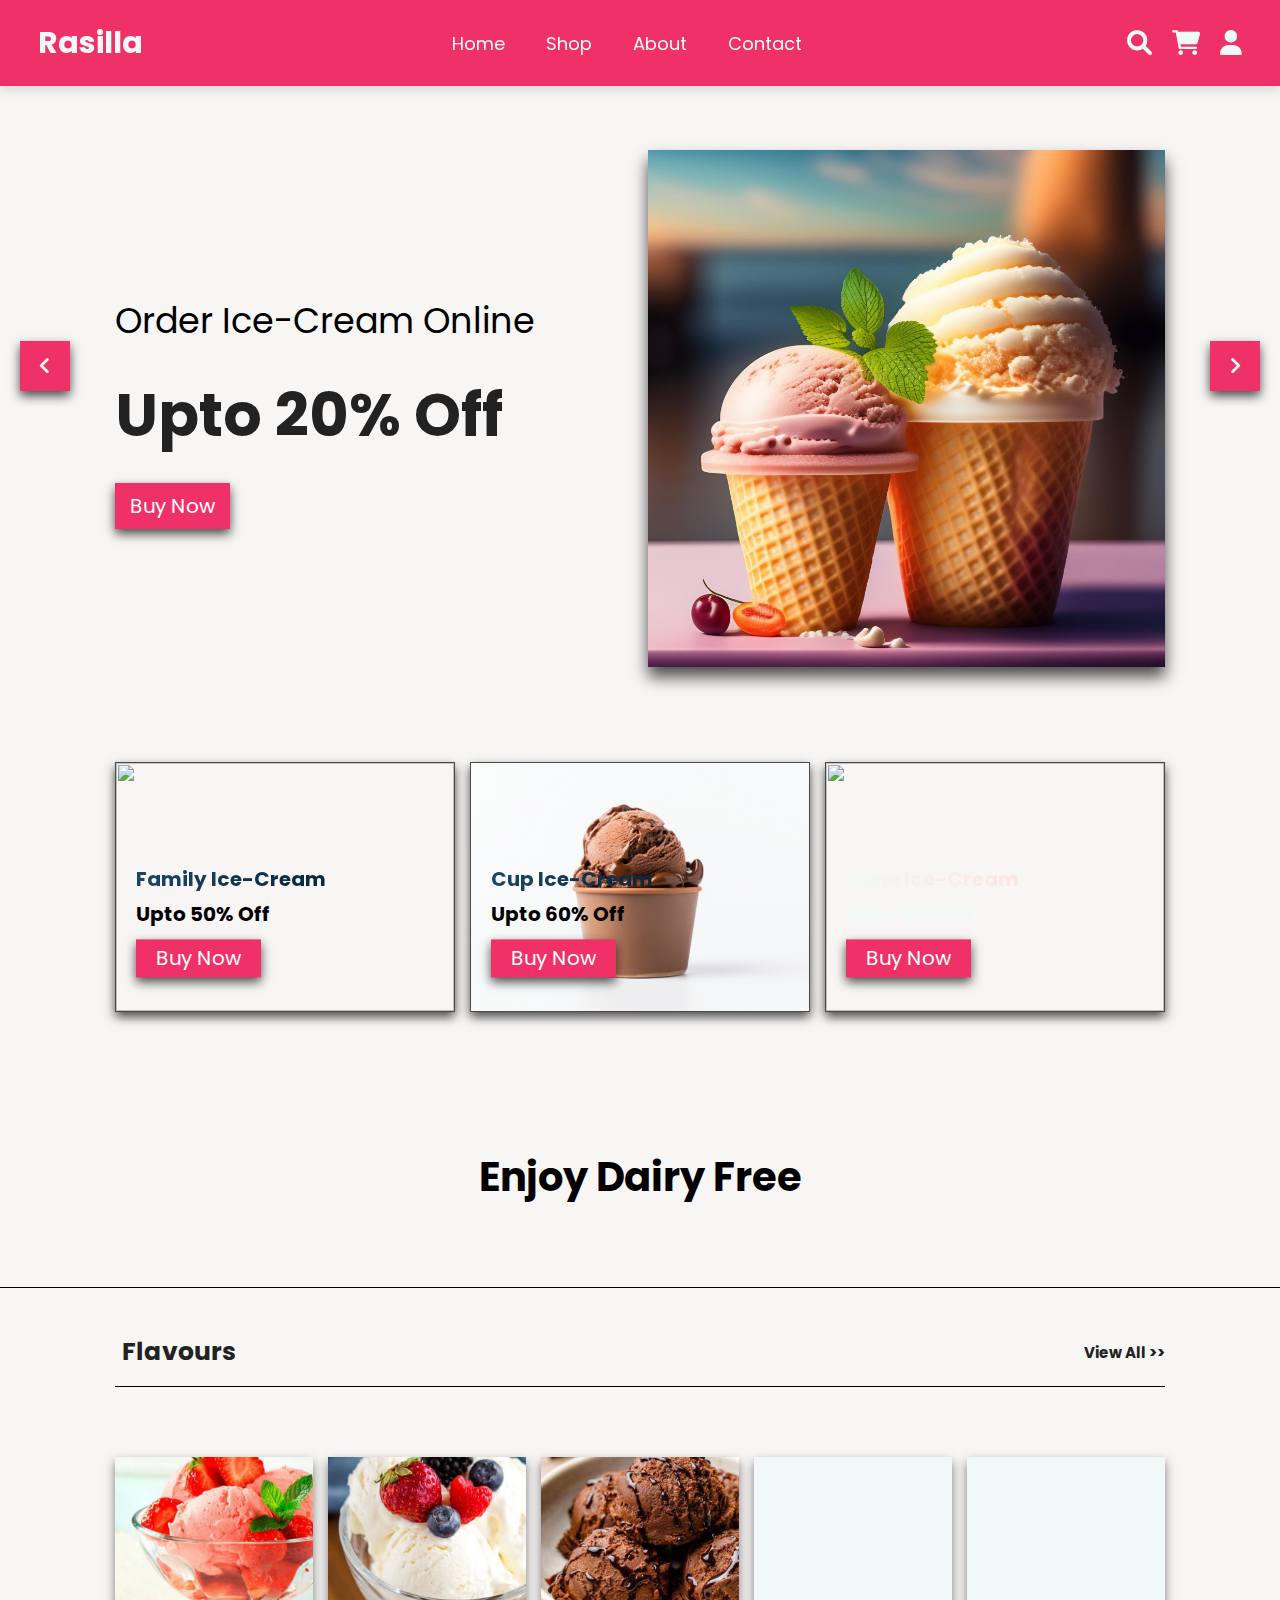
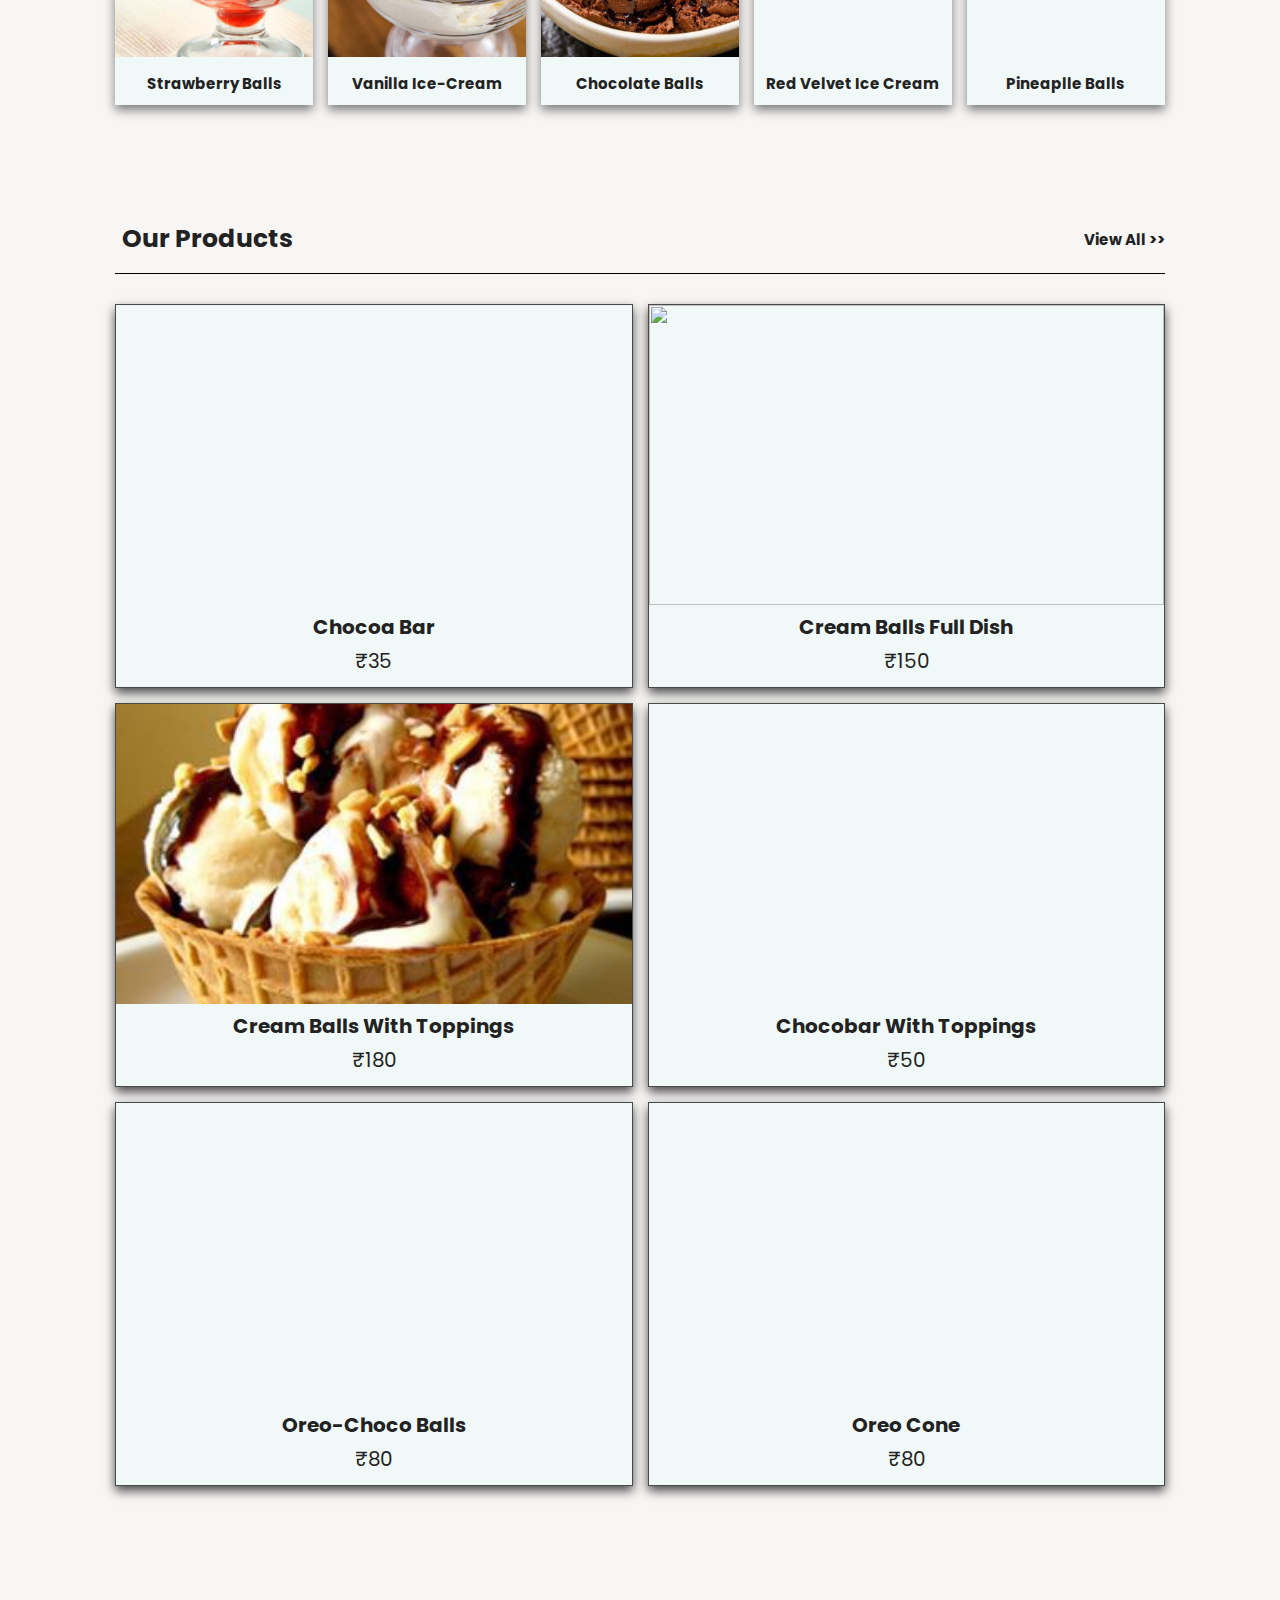
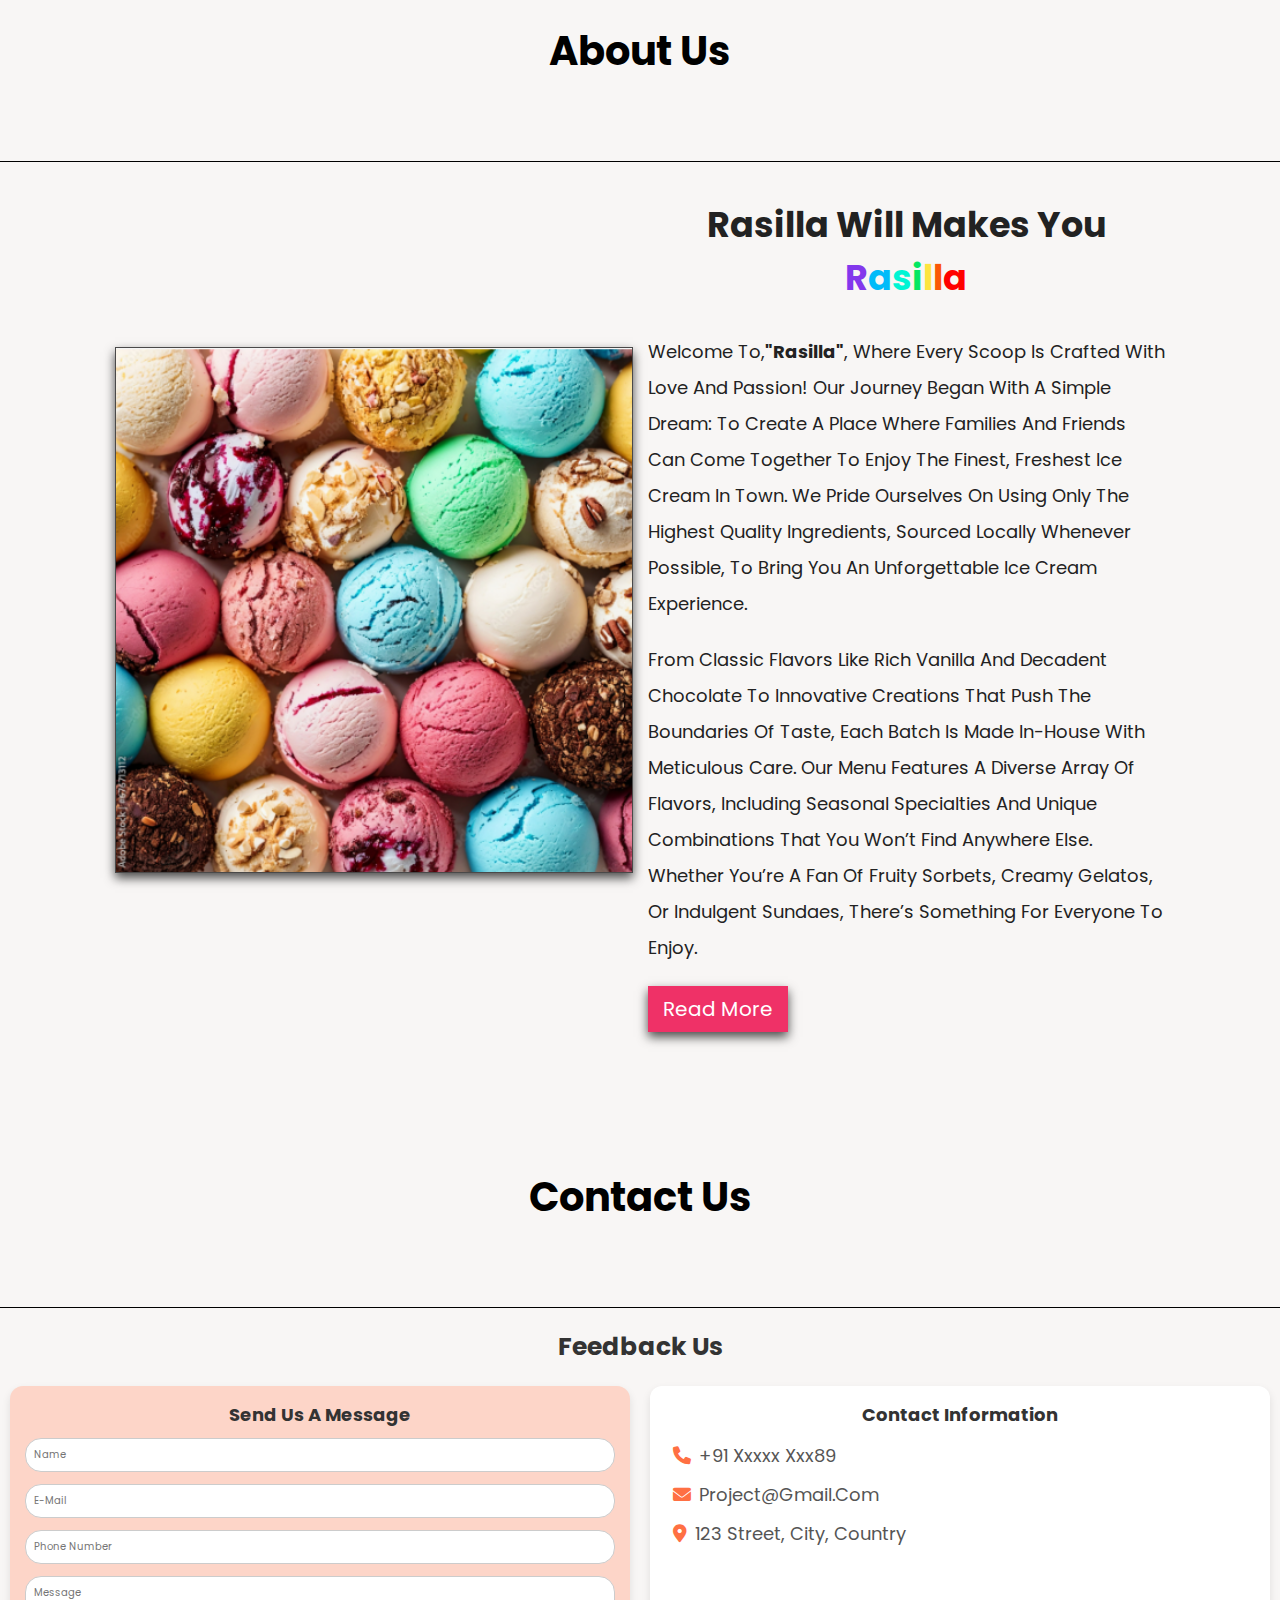
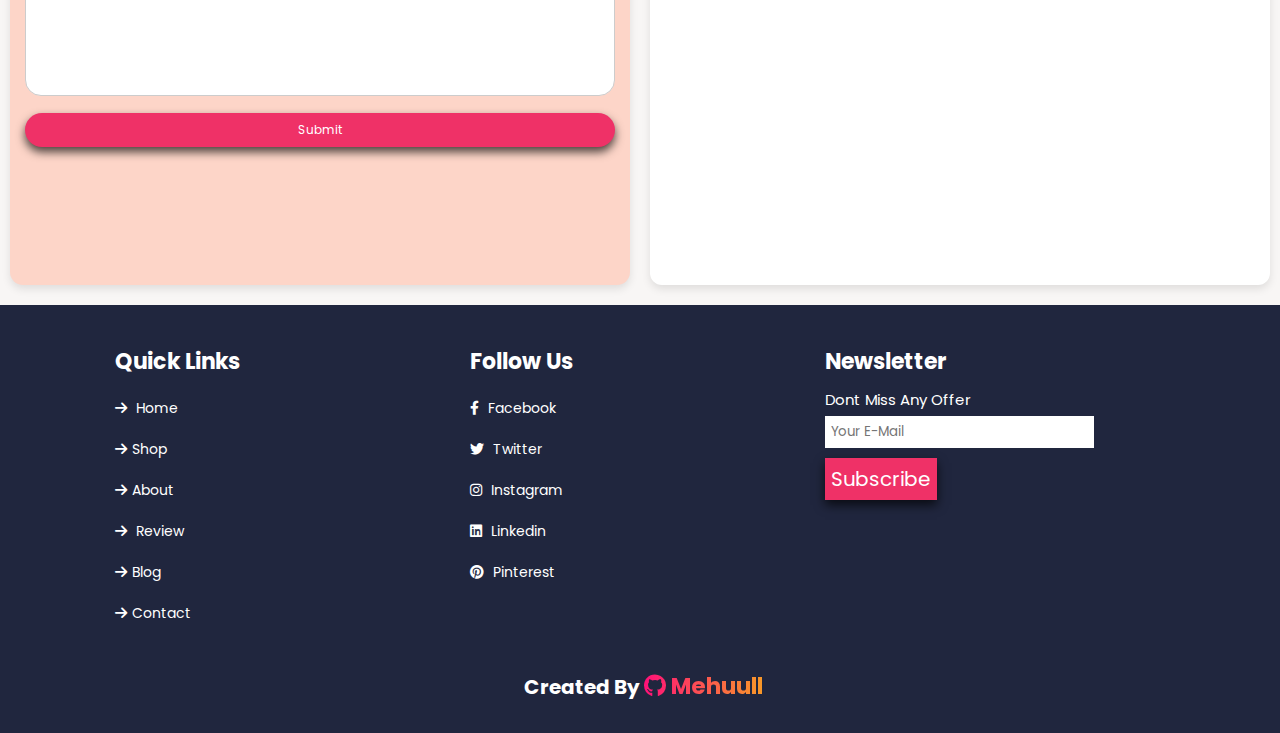
==== commit 2c7e6e16: "styles changes" ====
--- a/index.html
+++ b/index.html
@@ -283,10 +283,10 @@
 
 <section class="contact" id="contact">
     <div class="container">
-        <h2> feedback us</h2>
+        <h2>Feedback Us</h2>
         <div class="contact-wrapper">
             <div class="contact-form">
-                <h3>send us a message</h3>
+                <h3>Send Us a Message</h3>
                 <form>
                     <div class="form-group">
                         <input type="text" placeholder="Name">
@@ -295,24 +295,38 @@
                         <input type="email" placeholder="E-mail">
                     </div>
                     <div class="form-group">
-                        <input type="phone" placeholder="Phone-number">
+                        <input type="tel" placeholder="Phone Number">
                     </div>
                     <div class="form-group">
-                        <textarea name="message" id="" placeholder="Message"></textarea>
+                        <textarea name="message" placeholder="Message" rows="3"></textarea>
                     </div>
-                    <a href="#" class="btn">submit</a>
-
+                    <button type="submit" class="btn">Submit</button>
                 </form>
             </div>
             <div class="contact-info">
-                <h3>Contact information</h3>
-                <p>   <i class="fas fa-phone"></i>+91 xxxxx xxx89</p>
-                <p>   <i class="fas fa-envelope"></i>project@gmail.com</p>
-                <p>   <i class="fas fa-map-marker-alt"></i>123 street , city , country </p>
-            </div>
-        </div>
-
-    </div>
+                <h3>Contact Information</h3>
+                <div class="sub-contact">
+                    <p><i class="fas fa-phone"></i> +91 xxxxx xxx89</p>
+                    <p><i class="fas fa-envelope"></i> project@gmail.com</p>
+                    <p><i class="fas fa-map-marker-alt"></i> 123 Street, City, Country</p>
+                </div>
+                <div class="map">
+                    <iframe id="googlelocation" 
+                        src="https://www.google.com/maps/embed?pb=!1m18!1m12!1m3!1d1734.6282206554731!2d72.82400682154885!3d21.194419457391152!2m3!1f0!2f0!3f0!3m2!1i1024!2i768!4f13.1!3m3!1m2!1s0x3be04e60d49aaf5f%3A0x3da4afc3e0fa1ed3!2sSurat%20Khaman%20House!5e0!3m2!1sen!2sin!4v1732877060348!5m2!1sen!2sin" 
+                        width="420" 
+                        height="220" 
+                        style="border:0;" 
+                        allowfullscreen="" 
+                        loading="lazy" 
+                        referrerpolicy="no-referrer-when-downgrade">
+                    </iframe>
+                </div>
+            </div>
+            
+        </div>
+    </div>
+</section>
+
 
     <!-- footer section     -->
     <section class="footer">
@@ -356,9 +370,8 @@
                 </form>
             </div>
         </div>
+        <div class="credit">created by <span><i class="fa-brands fa-github"></i>&nbsp;Mehuull</span></div>
     </section>
-
-    <section class="credit">created by <span><i class="fa-brands fa-github"></i>&nbsp;Mehuull</span></section>
 
 
 <script src="main.js" defer data-deferred="1"></script>
--- a/styles.css
+++ b/styles.css
@@ -1,618 +1,741 @@
 /* my website */
-@import url('https://fonts.googleapis.com/css2?family=Poppins:wght@100;300;400;500;600&display=swap');
+@import url("https://fonts.googleapis.com/css2?family=Poppins:wght@100;300;400;500;600&display=swap");
 
 :root {
-    --bubblepink: #F3AeBE;
-    --wintergreen: #81bfb7;
-    --mint: #c6e6e3;
-    --candyfloss: #f0f9f8;
+  --bubblepink: #ef3167;
+  --wintergreen: #def1d0;
+  --mint: #f8f6f5;
+  --candyfloss: #f0f9f8;
 }
 
 body {
-    background: var(--mint);
+  background: var(--mint);
 }
 
 * {
-    font-family: 'Poppins', sans-serif;
-    margin: 0;
-    padding: 0;
-    box-sizing: border-box;
-    outline: none;
-    border: none;
-    text-transform: capitalize;
-    text-decoration: none;
-    transition: .2s linear;
+  font-family: "Poppins", sans-serif;
+  margin: 0;
+  padding: 0;
+  box-sizing: border-box;
+  outline: none;
+  border: none;
+  text-transform: capitalize;
+  text-decoration: none;
+  transition: 0.2s linear;
 }
 
 .btn {
-    margin-top: 1rem;
-    display: inline-block;
-    padding: .8rem 3rem;
-    background: #1f7387;
-    color: #fff;
-    font-size: 2.4rem;
-    cursor: pointer;
-    box-shadow: 0 0.5rem 1rem rgba(0, 0, 0, 0.7);
-    border: 0.1rem solid rgba(0, 0, 0, 0.7);
+  margin-top: 1rem;
+  display: inline-block;
+  padding: 0.8rem 1.5rem;
+  background: var(--bubblepink);
+  color: #fff;
+  font-size: 2rem;
+  cursor: pointer;
+  box-shadow: 0 0.5rem 1rem rgba(0, 0, 0, 0.7);
 }
 
 .btn:hover {
-    background: #013d5a;
-    box-shadow: 0 0.5rem 1rem rgba(0, 0, 0, 0.1);
+  background: #ff8195;
+  box-shadow: 0 0.5rem 1rem rgba(0, 0, 0, 0.1);
 }
 
 html {
-    font-size: 62.5%;
-    overflow-x: hidden;
-    scroll-behavior: smooth;
+  font-size: 62.5%;
+  overflow-x: hidden;
+  scroll-behavior: smooth;
 }
 
 section {
-    padding: 3rem 9%;
+  padding: 3rem 9%;
 }
 
 .header {
-    position: fixed;
-    top: 0;
-    left: 0;
-    right: 0;
-    display: flex;
-    align-items: center;
-    justify-content: space-between;
-    z-index: 100;
-    background-color: var(--bubblepink);
-    box-shadow: 0 0.5rem 1rem rgba(0, 0, 0, 0.1);
-    padding: 2rem 3%;
+  position: fixed;
+  top: 0;
+  left: 0;
+  right: 0;
+  display: flex;
+  align-items: center;
+  justify-content: space-between;
+  z-index: 100;
+  background-color: var(--bubblepink);
+  box-shadow: 0 0.5rem 1rem rgba(0, 0, 0, 0.1);
+  padding: 2rem 3%;
 }
 
 .header .logo {
-    font-size: 3rem;
-    font-weight: bolder;
-    color: var(--candyfloss);
+  font-size: 3rem;
+  font-weight: bolder;
+  color: var(--candyfloss);
 }
 
 .header .navbar a {
-    font-size: 1.8rem;
-    color: var(--candyfloss);
-    margin: 0 1rem;
-    padding: 0.9rem;
-    border-radius: 30px;
-
+  font-size: 1.8rem;
+  color: var(--candyfloss);
+  margin: 0 1rem;
+  padding: 0.9rem;
+  border-radius: 30px;
 }
 
 .header .navbar a:hover {
-    color: #222;
-    background-color:var(--candyfloss);
-    box-shadow:  0 0.5rem 1rem rgba(0, 0, 0, 0.7);;
+  color: #222;
 }
 
 .header .icons div {
-    font-size: 2.5rem;
-    margin-left: 1.7rem;
-    cursor: pointer;
-    color: var(--candyfloss);
+  font-size: 2.5rem;
+  margin-left: 1.7rem;
+  cursor: pointer;
+  color: var(--candyfloss);
 }
 
 .header .icons div:hover {
-    color: #222;
+  color: #222;
 }
 
 #menu-btn {
-    display: none;
+  display: none;
 }
 
 @keyframes fadeLeft {
-    0% {
-        opacity: 0;
-        transform: translateY(-5rem);
-    }
+  0% {
+    opacity: 0;
+    transform: translateY(-5rem);
+  }
 }
 
 @keyframes fadeUp {
-    0% {
-        opacity: 0;
-        transform: scale(0.5);
-    }
+  0% {
+    opacity: 0;
+    transform: scale(0.5);
+  }
 }
 
 .home {
-    padding-top: 12rem;
-    position: relative;
+  padding-top: 12rem;
+  position: relative;
 }
 
 .home .slides-container .slide {
-    display: flex;
-    align-items: center;
-    flex-wrap: wrap;
-    gap: 1.5rem;
-    display: none;
+  display: flex;
+  align-items: center;
+  flex-wrap: wrap;
+  gap: 1.5rem;
+  display: none;
 }
 
 .home .slides-container .slide.active {
-    display: flex;
+  display: flex;
 }
 
 .home .slides-container .slide .content {
-    flex: 1 1 40rem;
-    animation: fadeLeft .4s linear .4s backwards;
+  flex: 1 1 40rem;
+  animation: fadeLeft 0.4s linear 0.4s backwards;
 }
 
 .home .slides-container .slide .content span {
-    color: #000;
-    font-size: 3.5rem;
+  color: #000;
+  font-size: 3.5rem;
 }
 
 .home .slides-container .slide .content h3 {
-    font-size: 6rem;
-    color: #222;
-    padding: .3rem 0;
-    margin-top: 2rem;
-    margin-bottom: 1rem;
+  font-size: 6rem;
+  color: #222;
+  padding: 0.3rem 0;
+  margin-top: 2rem;
+  margin-bottom: 1rem;
 }
 
 .home .slides-container .slide .img {
-    flex: 1 1 40rem;
-    margin: 3rem 0;
+  flex: 1 1 40rem;
+  margin: 3rem 0;
 }
 
 .home .slides-container .slide .img img {
-    width: 100%;
-    animation: fadeUp .4s linear;
-    box-shadow: 0 1rem 1.5rem rgba(0, 0, 0, 0.7);
+  width: 100%;
+  animation: fadeUp 0.4s linear;
+  box-shadow: 0 1rem 1.5rem rgba(0, 0, 0, 0.7);
 }
 .home #next-slide,
 .home #prev-slide {
-    position: absolute;
-    top: 50%;
-    transform: translateY(-50%);
-    height: 5rem;
-    width: 5rem;
-    line-height: 5rem;
-    background: #1f7387;
-    color: #fff;
-    text-align: center;
-    font-size: 2rem;
-    cursor: pointer;
-    box-shadow: 0 0.5rem 1rem rgba(0, 0, 0, 0.7);
+  position: absolute;
+  top: 50%;
+  transform: translateY(-50%);
+  height: 5rem;
+  width: 5rem;
+  line-height: 5rem;
+  background: var(--bubblepink);
+  color: #fff;
+  text-align: center;
+  font-size: 2rem;
+  cursor: pointer;
+  box-shadow: 0 0.5rem 1rem rgba(0, 0, 0, 0.7);
 }
 .home #next-slide:hover,
 .home #prev-slide:hover {
-    background: #013d5a;
-    color: #fff;
-    box-shadow: 0 0.5rem 1rem rgba(0, 0, 0, 0.1);
+  background: var(--bubblepink);
+  color: #fff;
 }
 .home #prev-slide {
-    left: 2rem;
+  left: 2rem;
 }
 .home #next-slide {
-    right: 2rem;
+  right: 2rem;
 }
 /* banner container */
 
 .banner-container {
-    display: grid;
-    grid-template-columns: repeat(auto-fit, minmax(32rem, 1fr));
-    gap: 1.5rem;
+  display: grid;
+  grid-template-columns: repeat(auto-fit, minmax(32rem, 1fr));
+  gap: 1.5rem;
 }
 .banner-container .banner {
-    position: relative;
-    height: 25rem;
-    overflow: hidden;
-    box-shadow: 0 0.5rem 1rem rgba(0, 0, 0, 0.7);
-    border: 0.1rem solid rgba(0, 0, 0, 0.7);
+  position: relative;
+  height: 25rem;
+  overflow: hidden;
+  box-shadow: 0 0.5rem 1rem rgba(0, 0, 0, 0.7);
+  border: 0.1rem solid rgba(0, 0, 0, 0.7);
 }
 .banner-container .banner img {
-    height: 100%;
-    width: 100%;
-    object-fit: cover;
+  height: 100%;
+  width: 100%;
+  object-fit: cover;
 }
 .banner-container .banner .content {
-    position: absolute;
-    top: 50%;
-    left: 2rem;
-    transform: translateY(-20%);
+  position: absolute;
+  top: 50%;
+  left: 2rem;
+  transform: translateY(-20%);
 }
 .banner-container .banner .content span {
-    background: linear-gradient(to right, #1c4668,#09263d) ;
-    -webkit-background-clip: text;
-    -webkit-text-fill-color: transparent;
-    font-weight: bold;
-    font-size: 2rem;
-
-}
-.banner-container .banner .content .banner3{
-    background: linear-gradient(to right, #f0f9f8 , #ffe4e1) ;
-    -webkit-background-clip: text;
-    -webkit-text-fill-color: transparent;
-
+  background: linear-gradient(to right, #1c4668, #09263d);
+  -webkit-background-clip: text;
+  -webkit-text-fill-color: transparent;
+  font-weight: bold;
+  font-size: 2rem;
+}
+.banner-container .banner .content .banner3 {
+  background: linear-gradient(to right, #f0f9f8, #ffe4e1);
+  -webkit-background-clip: text;
+  -webkit-text-fill-color: transparent;
 }
 .banner-container .banner .content h3 {
-    font-size: 2rem;
-    padding-top: .5rem;
-    color: black;
+  font-size: 2rem;
+  padding-top: 0.5rem;
+  color: black;
 }
 .banner-container .banner .content .bannerh3 {
-    color: #f0f9f8;
+  color: #f0f9f8;
 }
 .banner-container .banner .content .btn {
-    padding: .4rem 2rem;
+  padding: 0.4rem 2rem;
 }
 
 .banner-container .banner:hover img {
-    transform: scale(1.2);
-}
-.heading{
-    text-align: center;
-    font-size: 2.5rem;
-    margin-top: 2.5rem;
-    padding: 8rem 0;
-    border-bottom: 0.1rem solid black;
+  transform: scale(1.2);
+}
+.heading {
+  text-align: center;
+  font-size: 2.5rem;
+  margin-top: 2.5rem;
+  padding: 8rem 0;
+  border-bottom: 0.1rem solid black;
 }
 .heading h1 {
-    color: #000000;
-    font-size: 4rem;
-
+  color: #000000;
+  font-size: 4rem;
 }
 /* flavour section */
-.title{
-    display: flex;
-    align-items: center;
-    font-size: 2.5rem;
-    padding:1.5rem 0;
-    border-bottom: 0.1rem solid black;
-    margin-bottom: 3rem;
+.title {
+  display: flex;
+  align-items: center;
+  font-size: 2.5rem;
+  padding: 1.5rem 0;
+  border-bottom: 0.1rem solid black;
+  margin-bottom: 3rem;
 }
 .title span {
-    color: #222;
-    padding-left: .7rem;
+  color: #222;
+  padding-left: 0.7rem;
 }
 .title a {
-    margin-left: auto;
-    color: #222;
-    font-size: 1.5rem;
+  margin-left: auto;
+  color: #222;
+  font-size: 1.5rem;
 }
 
 .flavour .box-container {
-    display: grid;
-    grid-template-columns: repeat(auto-fit, minmax(16rem, 1fr));
-    gap: 1.5rem;
-    padding: 4rem 0;
+  display: grid;
+  grid-template-columns: repeat(auto-fit, minmax(16rem, 1fr));
+  gap: 1.5rem;
+  padding: 4rem 0;
 }
 .flavour .box-container .box {
-    overflow: hidden;
-    box-shadow: 0 0.5rem 1rem rgba(0, 0, 0, 0.5);
-    background-color: var(--candyfloss);
+  overflow: hidden;
+  box-shadow: 0 0.5rem 1rem rgba(0, 0, 0, 0.5);
+  background-color: var(--candyfloss);
 }
 .flavour .box-container .box img {
-    height: 20rem;
-    width: 25rem;
-    object-fit: cover;
+  height: 20rem;
+  width: 25rem;
+  object-fit: cover;
 }
 .flavour .box-container .box h3 {
-    font-size: 1.5rem;
-    margin: 1rem 0;
-    color: #222;
-    text-align: center;
+  font-size: 1.5rem;
+  margin: 1rem 0;
+  color: #222;
+  text-align: center;
 }
 .flavour .box-container .box:hover h3 {
-    font-size: 1.8rem;
+  font-size: 1.8rem;
 }
 
 /* product section */
 .products .box-container {
-    /* display: -ms-grid; */
-    display: grid;
-    grid-template-columns: repeat(auto-fit, minmax(35rem, 1fr));
-    gap: 1.5rem;
-}
-.products .box-container .box{
-    position: relative;
-    background: var(--candyfloss);
-    text-align: center;
-    overflow: hidden;
-    box-shadow: 0 0.5rem 1rem rgba(0, 0, 0, 0.7);
-    border: 0.1rem solid rgba(0, 0, 0, 0.7);
+  /* display: -ms-grid; */
+  display: grid;
+  grid-template-columns: repeat(auto-fit, minmax(35rem, 1fr));
+  gap: 1.5rem;
+}
+.products .box-container .box {
+  position: relative;
+  background: var(--candyfloss);
+  text-align: center;
+  overflow: hidden;
+  box-shadow: 0 0.5rem 1rem rgba(0, 0, 0, 0.7);
+  border: 0.1rem solid rgba(0, 0, 0, 0.7);
 }
 
 .products .box-container .box .img {
-    height: 30rem;
-    width: auto;  
-    overflow: hidden;
+  height: 30rem;
+  width: auto;
+  overflow: hidden;
 }
 .products .box-container .box .img img {
-    height: 100%;
-    width: 100%;
-    object-fit: cover;
+  height: 100%;
+  width: 100%;
+  object-fit: cover;
 }
 .products .box-container .box .content {
-    padding: .7rem;
+  padding: 0.7rem;
 }
 
 .products .box-container .box .content h3 {
+  font-size: 2rem;
+  color: #222;
+}
+
+.products .box-container .box .content .price {
+  font-size: 2rem;
+  color: #222;
+  padding: 0.4rem 0;
+}
+.products .box-container .box:hover .icons {
+  top: 0;
+}
+
+.products .box-container .box .icons {
+  position: absolute;
+  display: -webkit-box;
+  display: -ms-flexbox;
+  display: flex;
+  text-align: center;
+  align-items: center;
+  justify-content: center;
+  background: rgba(243, 243, 243, 0.8);
+  gap: 1rem;
+  height: 30rem;
+  width: 100%;
+  left: 0;
+  right: 0;
+  top: -115%;
+}
+.products .box-container .box .icons a {
+  font-size: 2rem;
+  height: 5rem;
+  width: 5rem;
+  line-height: 5rem;
+  background: #fff;
+  box-shadow: 0 0.5rem 1rem rgba(0, 0, 0, 0.1);
+  color: #666;
+}
+.products .box-container .box .icons a:hover {
+  font-size: 2.8rem;
+  background-color: var(--bubblepink);
+  color: white;
+}
+
+.about {
+  display: flex;
+  align-items: center;
+  flex-wrap: wrap;
+  gap: 1.5rem;
+}
+.about .img {
+  flex: 1 1 40rem;
+}
+.about .img img {
+  width: 100%;
+  height: 100%;
+  box-shadow: 0 0.5rem 1rem rgba(0, 0, 0, 0.7);
+  border: 0.1rem solid rgba(0, 0, 0, 0.7);
+}
+.about .content {
+  flex: 1 1 40rem;
+}
+
+.about .content h3 {
+  color: #222;
+  font-size: 3.5rem;
+  padding-top: 0.6rem;
+  margin-bottom: 2rem;
+  text-align: center;
+}
+.about .r {
+  color: #8338ec;
+}
+.about .a {
+  color: #00bbf9;
+}
+.about .s {
+  color: #00f5d4;
+}
+.about .i {
+  color: #04e762;
+}
+.about .l {
+  color: #fee440;
+}
+.about .l2 {
+  color: #fb5607;
+}
+.about .a2 {
+  color: red;
+}
+
+.about .content p {
+  color: #222;
+  font-size: 18px;
+  line-height: 2;
+  padding: 1rem 0;
+}
+.container {
+  border-radius: 12px;
+  height: auto;
+}
+.container h2 {
+  font-size: 3.5rem;
+  text-align: center;
+  margin-bottom: 1.5rem;
+}
+.contact {
+  padding: 2rem 1rem;
+  background-color: var(--mint);
+}
+
+.contact h2 {
+  text-align: center;
+  font-size: 2.5rem;
+  margin-bottom: 2rem;
+  color: #333;
+}
+
+.contact-wrapper {
+  display: grid;
+  grid-template-columns: repeat(auto-fit, minmax(300px, 1fr));
+  grid-gap: 2rem;
+}
+
+.contact-form,
+.contact-info {
+  background-color: #fdd5c8;
+  border-radius: 13px;
+  padding: 1.5rem;
+  box-shadow: 0 4px 8px rgba(0, 0, 0, 0.1);
+}
+
+.contact-form h3,
+.contact-info h3 {
+  text-align: center;
+  font-size: 1.8rem;
+  margin-bottom: 1rem;
+  color: #333;
+}
+
+.contact-form .form-group {
+  margin-bottom: 1.2rem;
+}
+
+.contact-form input,
+.contact-form textarea {
+  width: 100%;
+  padding: 0.8rem;
+  border: 1px solid #ccc;
+  border-radius: 16px;
+  font-size: 1rem;
+}
+
+.contact-form textarea {
+  resize: none;
+  height: 120px;
+}
+
+.contact-form .btn {
+  display: block;
+  width: 100%;
+  padding: 0.8rem;
+  background-color: var(--bubblepink);
+  color: #fff;
+  border: none;
+  border-radius: 30px;
+  font-size: 1.2rem;
+  text-align: center;
+  cursor: pointer;
+  transition: background-color 0.3s;
+}
+
+.contact-form .btn:hover {
+  background-color: #ff8195;
+}
+
+@media screen and (max-width: 768px) {
+  .contact h2 {
     font-size: 2rem;
-    color: #222;
-}
-
-.products .box-container .box .content .price {
-    font-size: 2rem;
-    color: #222;
-    padding: .4rem 0;
-}
-.products .box-container .box:hover .icons {
-    top: 0;
-}
-
-.products .box-container .box .icons {
-    position: absolute;
-    display: -webkit-box;
-    display: -ms-flexbox;
-    display: flex;
-    text-align: center;
-    align-items: center;
-    justify-content: center;
-    background: rgba(243, 243, 243, 0.8);
-    gap: 1rem;
-    height: 30rem;
-    width: 100%;
-    left:0;
-    right: 0;
-    top: -115%;
-}
-.products .box-container .box .icons a {
-    font-size: 2rem;
-    height: 5rem;
-    width: 5rem;
-    line-height: 5rem;
-    background: #fff;
-    box-shadow: 0 0.5rem 1rem rgba(0, 0, 0, 0.1);
-    color: #666;
-}
-.products .box-container .box .icons a:hover {
-    font-size: 2.8rem;
-    background-color: var(--bubblepink);
-    color: white;
-}
-
-.about {
-    display: flex;
-    align-items: center;
-    flex-wrap: wrap;
-    gap: 1.5rem;
-}
-.about .img {
-    flex: 1 1 40rem;
-}
-.about .img img {
-    width: 100%;
-    height: 100%;
-    box-shadow: 0 0.5rem 1rem rgba(0, 0, 0, 0.7);
-    border: 0.1rem solid rgba(0, 0, 0, 0.7);
-}
-.about .content {
-    flex: 1 1 40rem;
-}
-
-
-.about .content h3 {
-    color: #222;
-    font-size: 3.5rem;
-    padding-top: .6rem;
-    margin-bottom: 2rem;
-    text-align: center;
-}
-.about .r{
-    color:#8338ec;
-}
-.about .a{
-    color:#00bbf9;
-}
-.about .s{
-    color:#00f5d4;
-}
-.about .i{
-    color:#04e762;
-}
-.about .l{
-    color:#fee440;
-}
-.about .l2{
-    color:#fb5607;
-}
-.about .a2{
-    color:red;
-}
-
-
-.about .content p {
-    color: #222;
-    font-size: 18px;
-    line-height: 2;
-    padding: 1rem 0;
-}
-.container{
-    /* max-width: 800px; */
-    background-color: var(--candyfloss);
-    border-radius: 12px;
-    height: auto;
-
-}
-.container h2{
-    font-size: 3.5rem;
-    text-align: center;
-    margin-bottom: 1.5rem;
-}
-.contact-wrapper{
-    display: grid;
-    grid-template-columns: repeat(2,1fr);
-    grid-gap:1.2rem;
-    padding: 1.2rem;
-    
-}
-.contact-form{
-    background-color: var(--wintergreen);
-    height: auto;
-}
-.contact-form h3{
-    font-size: 2rem;
-    text-align: center;
-    margin-bottom: 1rem;
-}
-.contact-form .form-group{
-    margin-left: 2rem;
-    margin-right: 2rem;
-}
-
-input,textarea{
-    width: 100%;
-    padding: 0.8rem;
-    border: none;
-    border-radius: 30px;
-    font-size: 16px;
-    margin: 1rem;
-}
-.contact-wrapper .contact-info{
-    display: flex;
-    flex-direction: column;
-    align-items: center;
-    background-color: var(--bubblepink);
-}
-.contact-wrapper .contact-info h3{
-    font-size: 2rem;
-}
-.contact-wrapper .contact-info p{
+  }
+
+  .contact-form h3,
+  .contact-info h3 {
     font-size: 1.5rem;
-    margin-block: 1.5rem;
-}
-.contact-wrapper .contact-info i{
-    margin: 10px;
-    font-size: 1.5rem auto;
-}
-@media screen and (max-width: 476px) {
-.contact-form h3{
-    font-size: 14px;
-    margin-block: 10px;
-}
-.contact-wrapper .contact-info h3{
-    font-size: 14px;
-    margin-block: 10px;
-}
- input,textarea{
-    font-size: 14px;
-}
-.contact-wrapper .contact-info p{
-    font-size: 12px;
-}
-.contact-wrapper .contact-info i{
-font: 0.8rem;
-}
-}
+  }
+
+  .contact-form input,
+  .contact-form textarea {
+    font-size: 0.9rem;
+  }
+
+  .contact-info p {
+    font-size: 1rem;
+  }
+
+  .contact-info i {
+    font-size: 1.2rem;
+  }
+}
+
+@media screen and (max-width: 480px) {
+  .contact h2 {
+    font-size: 1.8rem;
+  }
+
+  .contact-form input,
+  .contact-form textarea {
+    padding: 0.6rem;
+  }
+
+  .contact-form .btn {
+    font-size: 1rem;
+  }
+
+  .contact-info p {
+    font-size: 0.9rem;
+  }
+
+  .contact-info i {
+    font-size: 1rem;
+  }
+}
+.contact-info {
+  background-color: #fff;
+  border-radius: 12px;
+  padding: 1.5rem;
+  box-shadow: 0 4px 8px rgba(0, 0, 0, 0.1);
+  text-align: center;
+}
+
+.contact-info h3 {
+  font-size: 1.8rem;
+  color: #333;
+  margin-bottom: 1rem;
+}
+
+.sub-contact {
+  margin-bottom: 1.5rem;
+}
+
+.sub-contact p {
+  display: flex;
+  align-items: center;
+  justify-content: start;
+  font-size: 18px;
+  color: #555;
+  margin: 0.5rem 0;
+}
+
+.sub-contact i {
+  margin-right: 8px;
+  font-size: 1.8rem;
+  color: #ff7043;
+  margin: 0.8rem;
+}
+
+.map iframe {
+  width: 100%;
+  height: 300px;
+  border-radius: 12px;
+  border: 0;
+}
+
+@media screen and (max-width: 768px) {
+  .contact-info {
+    padding: 1rem;
+  }
+
+  .contact-info h3 {
+    font-size: 1.5rem;
+  }
+
+  .sub-contact p {
+    font-size: 1rem;
+  }
+
+  .sub-contact i {
+    font-size: 1.2rem;
+  }
+
+  .map iframe {
+    height: 250px;
+  }
+}
+
+@media screen and (max-width: 480px) {
+  .contact-info h3 {
+    font-size: 1.2rem;
+  }
+
+  .sub-contact p {
+    font-size: 0.9rem;
+  }
+
+  .sub-contact i {
+    font-size: 1rem;
+  }
+
+  .map iframe {
+    height: 200px;
+  }
+}
+
 .footer {
-    background: var(--candyfloss);
-
+  background-color: #20263e;
 }
 
 .footer .box-container {
-    display: grid;
-    grid-template-columns: repeat(auto-fit, minmax(25rem, 1fr));
-    gap: 1.5rem;
-}
-
+  display: grid;
+  grid-template-columns: repeat(auto-fit, minmax(25rem, 1fr));
+  gap: 1.5rem;
+}
 
 .footer .box-container .box h3 {
-    font-size: 2.2rem;
-    color: #222;
-    padding: 1rem 0;
+  font-size: 2.2rem;
+  color: #fff;
+  padding: 1rem 0;
 }
 
 .footer .box-container .box p {
-    font-size: 1.5rem;
-    color: #000;
-    padding-bottom: .5rem;
+  font-size: 1.5rem;
+  color: #fff;
+  padding-bottom: 0.5rem;
 }
 
 .footer .box-container .box a {
-    font-size: 1.4rem;
-    color: #000;
-    padding: 1rem 0;
-    display: block;
+  font-size: 1.4rem;
+  color: #fff;
+  padding: 1rem 0;
+  display: block;
 }
 
 .footer .box-container .box a:hover {
-    color: #1f7387;
+  color: var(--mint);
 }
 
 .footer .box-container .box a:hover i {
-    padding-right: 2rem;
+  padding-right: 2rem;
 }
 
 .footer .box-container .box a i {
-    padding-right: .5rem;
-    color: #000;
+  padding-right: 0.5rem;
+  color: #fff;
+}
+.footer .box-container .box input {
+  padding: 0.6rem;
 }
 
 .credit {
-    text-align: center;
-    font-size: 2rem;
-    font-weight: bold;
-    margin-left: .6rem;
-    margin-top: 3.5rem;
+  text-align: center;
+  font-size: 2rem;
+  font-weight: bold;
+  margin-left: 0.6rem;
+  margin-top: 3.5rem;
+  color: #fff;
 }
 
 .credit span {
-    font-weight: bold;
-    font-size: 2.3rem;
-    background: linear-gradient(to right,#ff1178,#f89928);
-    -webkit-background-clip: text;
-    background-clip: text;
-    color: transparent;
-}
-/* menubar */
+  font-weight: bold;
+  font-size: 2.3rem;
+  background: linear-gradient(to right, #ff1178, #f89928);
+  -webkit-background-clip: text;
+  background-clip: text;
+  color: transparent;
+}
+
 /* Hamburger Icon Styles */
 .hamburger {
+  display: none;
+  flex-direction: column;
+  cursor: pointer;
+}
+.line {
+  width: 25px;
+  height: 3px;
+  background-color: #000;
+  margin: 3px 0;
+}
+@media screen and (max-width: 900px) {
+  .navbar {
     display: none;
     flex-direction: column;
-    cursor: pointer;
-}
-.line {
-    width: 25px;
-    height: 3px;
-    background-color: #000;
-    margin: 3px 0;
-}
-@media screen and (max-width: 900px) {
-    .navbar {
-        display: none;
-        flex-direction: column;
-        position: absolute;
-        top: 60px;
-        left: 0;
-        width: 100%;
-        background-color: var(--bubblepink);
-        border: 1px solid var(--bubblepink);
-        z-index: 1000;
-    }
-
-    .navbar.active {
-        display: flex;
-    }
-
-    .icons {
-        display: none;
-    }
-
-    .navbar a {
-        flex-direction: column;
-        padding: 15px;
-        text-decoration: none;
-        color: #000;
-    }
-
-    .navbar a:hover {
-        background-color: var(--bubblepink);
-        color: #000;
-    }
-
-    .hamburger {
-        display: flex;
-    }
-}
+    position: absolute;
+    justify-content: center;
+    align-items: center;
+    top: 60px;
+    left: 0;
+    width: 100%;
+    background-color: var(--bubblepink);
+    border: 1px solid var(--bubblepink);
+    z-index: 1000;
+  }
+
+  .navbar.active {
+    display: flex;
+  }
+
+  .icons {
+    display: none;
+  }
+
+  .navbar a {
+    flex-direction: column;
+    padding: 15px;
+    text-decoration: none;
+    color: #000;
+  }
+
+  .navbar a:hover {
+    background-color: var(--bubblepink);
+    color: #000;
+  }
+
+  .hamburger {
+    display: flex;
+  }
+}
